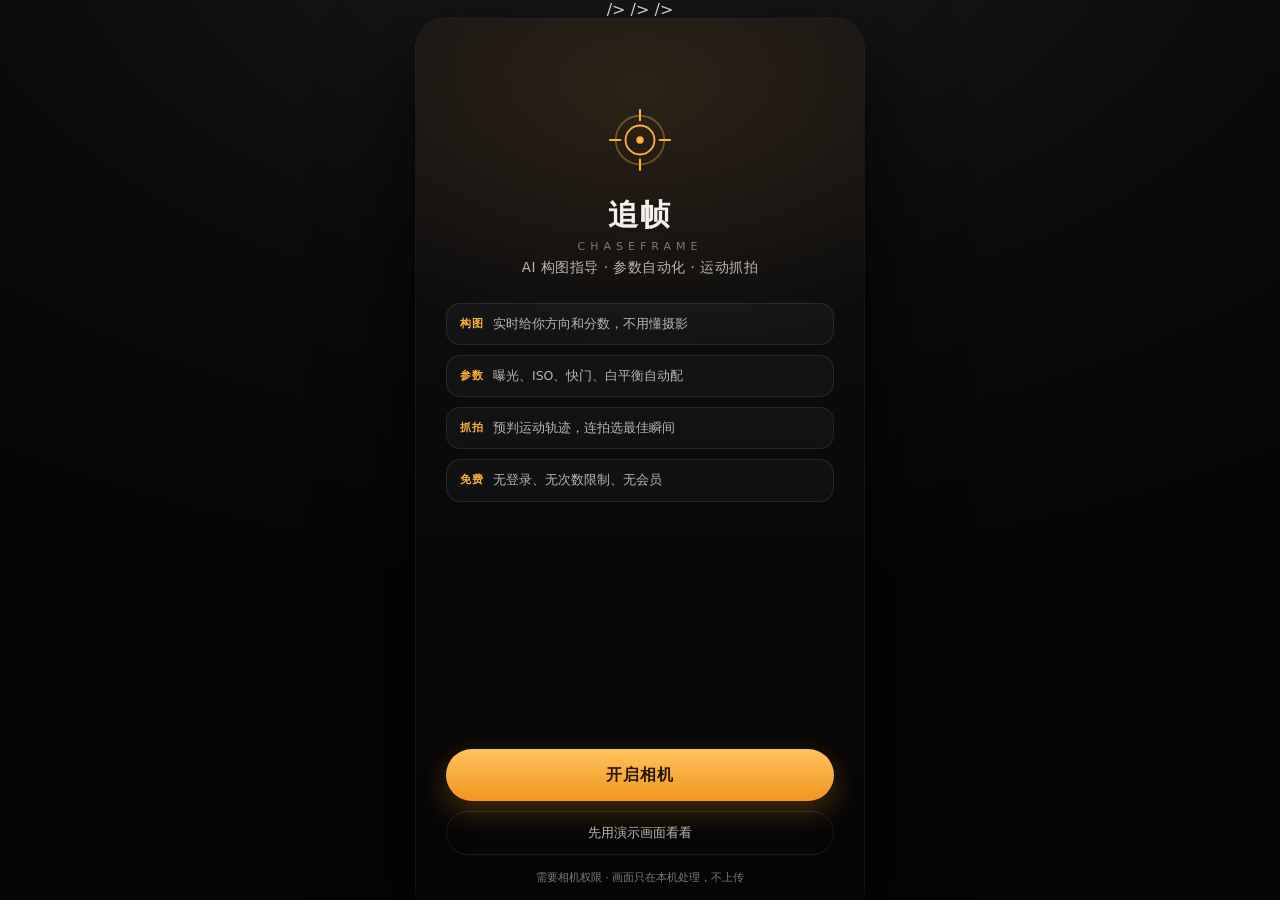
==== index.html @ 5aaab8a9 "追帧 ChaseFrame v1.2.1：AI 构图 + 737 组滤镜 + 15 种构图 + 视频模式" ====
<!DOCTYPE html>
<html lang="zh-CN">
<head>
<meta charset="utf-8" />
<meta name="viewport" content="width=device-width, initial-scale=1, maximum-scale=1, user-scalable=no, viewport-fit=cover" />
<meta name="theme-color" content="#0a0a0c" />
<meta name="app-version" content="1.2.1" /> /> /> />
<meta name="apple-mobile-web-app-capable" content="yes" />
<meta name="apple-mobile-web-app-status-bar-style" content="black-translucent" />
<meta name="mobile-web-app-capable" content="yes" />
<meta name="format-detection" content="telephone=no" />
<link rel="apple-touch-icon" href="./icons/apple-touch-icon.png" />
<meta name="description" content="追帧 ChaseFrame — 免费 AI 构图相机，实时指导构图、自动设置参数、预测运动轨迹抓拍最佳瞬间。" />
<title>追帧 · AI 构图相机</title>
<link rel="manifest" href="./manifest.webmanifest" />
<link rel="stylesheet" href="./css/app.css" />
</head>
<body>

<div id="stage">

  <!-- ============ 启动 / 权限 ============ -->
  <section id="gate" class="gate">
    <div class="gate-mark">
      <svg viewBox="0 0 64 64" aria-hidden="true">
        <circle cx="32" cy="32" r="21" fill="none" stroke="currentColor" stroke-width="1.6" opacity=".35"/>
        <circle cx="32" cy="32" r="12.5" fill="none" stroke="currentColor" stroke-width="1.6"/>
        <path d="M32 6v9M32 49v9M6 32h9M49 32h9" stroke="currentColor" stroke-width="1.8" stroke-linecap="round"/>
        <circle cx="32" cy="32" r="3.2" fill="currentColor"/>
      </svg>
    </div>
    <h1>追帧<span>ChaseFrame</span></h1>
    <p class="gate-sub">AI 构图指导 · 参数自动化 · 运动抓拍</p>

    <div class="gate-points">
      <div><b>构图</b>实时给你方向和分数，不用懂摄影</div>
      <div><b>参数</b>曝光、ISO、快门、白平衡自动配</div>
      <div><b>抓拍</b>预判运动轨迹，连拍选最佳瞬间</div>
      <div><b>免费</b>无登录、无次数限制、无会员</div>
    </div>

    <button id="btnStart" class="btn-primary">开启相机</button>
    <button id="btnDemo" class="btn-ghost">先用演示画面看看</button>
    <p class="gate-fine" id="gateFine">需要相机权限 · 画面只在本机处理，不上传</p>
  </section>

  <!-- ============ 取景器 ============ -->
  <main id="viewfinder" class="viewfinder" hidden>
    <video id="video" playsinline muted autoplay></video>
    <div id="demoCanvasWrap" class="demo-canvas-wrap" hidden><canvas id="demoCanvas"></canvas></div>

    <!-- 构图网格 -->
    <div id="gridLayer" class="grid-layer">
      <div class="g g-thirds"><i></i><i></i><i></i><i></i></div>
      <div class="g g-golden"><i></i><i></i><i></i><i></i></div>
      <div class="g g-center"><i></i><i></i></div>
      <div class="g g-level"><span id="horizonLine"></span></div>
    </div>

    <!-- 分析叠加层 -->
    <canvas id="overlay" class="overlay"></canvas>

    <!-- 取景遮罩（画幅比例） -->
    <div id="cropMask" class="crop-mask"></div>

    <!-- 顶部 HUD -->
    <header class="hud-top">
      <button id="btnClose" class="chip chip-icon" title="返回">
        <svg viewBox="0 0 24 24"><path d="M15 5l-7 7 7 7" fill="none" stroke="currentColor" stroke-width="1.8" stroke-linecap="round" stroke-linejoin="round"/></svg>
      </button>
      <div class="exif-strip" id="exifStrip">
        <span class="exif-item" id="exifIso">ISO —</span>
        <span class="exif-item" id="exifShutter">1/—</span>
        <span class="exif-item" id="exifEv">EV 0.0</span>
        <span class="exif-item" id="exifWb">AWB</span>
        <span class="exif-badge" id="exifMode">自动</span>
      </div>
      <button id="btnMode" class="chip chip-text" title="切换简易/专业">简易</button>
      <button id="btnSettings" class="chip chip-icon" title="设置">
        <svg viewBox="0 0 24 24"><circle cx="12" cy="12" r="3.2" fill="none" stroke="currentColor" stroke-width="1.7"/><path d="M12 3.5v2.2M12 18.3v2.2M3.5 12h2.2M18.3 12h2.2M6 6l1.6 1.6M16.4 16.4L18 18M18 6l-1.6 1.6M7.6 16.4L6 18" stroke="currentColor" stroke-width="1.7" stroke-linecap="round"/></svg>
      </button>
    </header>

    <!-- 右侧工具条 -->
    <div class="rail">
      <button id="btnTorch" class="rail-btn" title="补光">
        <svg viewBox="0 0 24 24"><path d="M9 3h6l-1.2 6.2H16L9.6 21l.9-7.4H6.4L9 3z" fill="none" stroke="currentColor" stroke-width="1.6" stroke-linejoin="round"/></svg>
      </button>
      <button id="btnGrid" class="rail-btn is-on" title="网格">
        <svg viewBox="0 0 24 24"><path d="M9 4v16M15 4v16M4 9h16M4 15h16" fill="none" stroke="currentColor" stroke-width="1.5"/></svg>
      </button>
      <button id="btnRatio" class="rail-btn rail-text" title="画幅">4:3</button>
      <button id="btnFlip" class="rail-btn" title="切换镜头">
        <svg viewBox="0 0 24 24"><path d="M4 9a8 8 0 0113.4-3.4L20 8M20 15A8 8 0 016.6 18.4L4 16" fill="none" stroke="currentColor" stroke-width="1.7" stroke-linecap="round"/><path d="M20 4v4h-4M4 20v-4h4" fill="none" stroke="currentColor" stroke-width="1.7" stroke-linecap="round" stroke-linejoin="round"/></svg>
      </button>
      <button id="btnExposure" class="rail-btn rail-text" title="曝光补偿">+0.0</button>
    </div>

    <!-- 变焦 -->
    <div class="zoom-bar" id="zoomBar">
      <button class="z" data-z="1">1×</button>
      <button class="z" data-z="2">2×</button>
      <button class="z" data-z="3">3×</button>
    </div>

    <div id="bigHint" class="big-hint">
      <span class="bh-arrow" id="bhArrow">↑</span>
      <span class="bh-text" id="bhText">对准想拍的东西</span>
    </div>

    <!-- 底部控制 -->
    <footer class="hud-bottom">
      <div class="score-row">
        <div class="score-ring" id="scoreRing">
          <svg viewBox="0 0 44 44"><circle cx="22" cy="22" r="18.5" class="ring-bg"/><circle cx="22" cy="22" r="18.5" class="ring-fg" id="ringFg"/></svg>
          <span id="scoreNum">--</span>
        </div>
        <div class="score-meta">
          <div class="score-title" id="scoreTitle">等待主体</div>
          <div class="score-detail" id="scoreDetail">把想拍的东西放进画面</div>
        </div>
        <button id="btnAI" class="ai-pill" title="AI 构图（静态图片分析）">
          <svg viewBox="0 0 24 24"><path d="M12 3.5l1.7 4.6 4.6 1.7-4.6 1.7L12 16.1l-1.7-4.6L5.7 9.8l4.6-1.7L12 3.5z" fill="none" stroke="currentColor" stroke-width="1.6" stroke-linejoin="round"/></svg>
          AI 构图
        </button>
      </div>

      <div class="cap-seg" id="capSeg">
        <button data-cap="photo" class="is-active">照片</button>
        <button data-cap="video">视频</button>
      </div>

      <div class="mode-scroll" id="modeScroll">
        <button class="mode is-active" data-mode="smart">智能</button>
        <button class="mode" data-mode="sport">运动</button>
        <button class="mode" data-mode="portrait">人像</button>
        <button class="mode" data-mode="landscape">风景</button>
        <button class="mode" data-mode="night">夜景</button>
        <button class="mode" data-mode="macro">微距</button>
        <button class="mode" data-mode="food">食物</button>
      </div>

      <div class="filter-strip" id="filterStrip"></div>

      <div class="shutter-row">
        <button id="btnGallery" class="thumb" title="相册">
          <img id="thumbImg" alt="" hidden />
          <span id="thumbEmpty">相册</span>
        </button>
        <button id="btnShutter" class="shutter" title="拍摄">
          <span class="shutter-core"></span>
          <svg class="shutter-progress" viewBox="0 0 100 100"><circle cx="50" cy="50" r="46" id="burstRing"/></svg>
        </button>
        <button id="btnFilter" class="thumb thumb-filter" title="风格 / 滤镜 / 构图">
          <span id="filterName">创作</span>
        </button>
      </div>
    </footer>

    <div id="recBadge" class="rec-badge" hidden><i></i><span id="recTime">00:00</span></div>

    <!-- 连拍选优面板 -->
    <div id="burstSheet" class="burst-sheet" hidden>
      <div class="burst-head">
        <b>最佳瞬间</b><span id="burstInfo">已连拍 0 张</span>
        <button id="btnBurstClose" class="mini-btn">收起</button>
      </div>
      <div class="burst-strip" id="burstStrip"></div>
      <div class="burst-actions">
        <button id="btnBurstSave" class="btn-primary sm">保存这张</button>
        <button id="btnBurstAll" class="btn-ghost sm">全部保存</button>
      </div>
    </div>
  </main>


  <!-- ============ 创作面板：风格 / 滤镜 / 构图 ============ -->
  <section id="createSheet" class="sheet create-sheet" hidden>
    <div class="sheet-bar"></div>
    <div class="sheet-head">
      <b>创作</b>
      <span class="sheet-sub" id="createSub">选一个风格，参数和构图一起配好</span>
      <button id="btnCreateClose" class="mini-btn">完成</button>
    </div>
    <div class="tabs" id="createTabs">
      <button class="tab is-active" data-tab="style">风格</button>
      <button class="tab" data-tab="filter">滤镜</button>
      <button class="tab" data-tab="comp">构图</button>
    </div>
    <div class="sheet-body create-body">
      <div class="tab-pane" id="paneStyle">
        <div class="style-grid" id="styleGrid"></div>
      </div>
      <div class="tab-pane" id="paneFilter" hidden>
        <div class="filter-top">
          <input id="filterSearch" class="search" placeholder="搜索：portra / 黑白 / 夜景 / 电影" />
          <span class="fcount" id="filterCount"></span>
        </div>
        <div class="chips" id="filterGroups"></div>
        <div class="filter-grid" id="filterGrid"></div>
        <button id="filterMore" class="more-btn" hidden>加载更多</button>
      </div>
      <div class="tab-pane" id="paneComp" hidden>
        <div class="comp-list" id="compList"></div>
        <p class="fine">选中的构图会画在取景框上；选「智能」则由算法每次自动判断。</p>
      </div>
    </div>
  </section>


  <!-- ============ AI 构图：静态图片分析 ============ -->
  <section id="aiSheet" class="sheet ai-sheet" hidden>
    <div class="sheet-bar"></div>
    <div class="sheet-head">
      <b>AI 构图</b>
      <span class="sheet-sub" id="aiSub">静态图片 · 不追踪、不实时</span>
      <button id="btnAIPick" class="mini-btn">选图</button>
      <button id="btnAIClose" class="mini-btn">关闭</button>
    </div>
    <div class="sheet-body ai-body">
      <div class="ai-state" id="aiState"><i></i><span id="aiStateText">等待分析</span></div>

      <div class="ai-preview">
        <canvas id="aiCanvas"></canvas>
        <div class="ai-tag" id="aiTag">—</div>
      </div>

      <div class="ai-chips" id="aiChips"></div>
      <ul class="ai-issues" id="aiIssues"></ul>

      <div class="ai-dirs" id="aiDirs">
        <button class="dir d-up" data-dir="up"><b>↑</b><span>上移</span></button>
        <button class="dir d-left" data-dir="left"><b>←</b><span>左移</span></button>
        <button class="dir d-right" data-dir="right"><b>→</b><span>右移</span></button>
        <button class="dir d-down" data-dir="down"><b>↓</b><span>下移</span></button>
        <div class="dir-center" id="aiDirCenter">判断中</div>
      </div>
      <p class="ai-move" id="aiMove">—</p>

      <div class="ai-row">
        <span class="ai-label">重新构图</span>
        <div class="seg" id="aiZoomSeg">
          <button data-z="loose" class="is-active">松</button>
          <button data-z="mid">中</button>
          <button data-z="tight">紧</button>
        </div>
        <span class="ai-hint" id="aiAdvice"></span>
      </div>
      <div class="ai-cards" id="aiCards"></div>
    </div>
    <div class="ai-foot">
      <button id="btnAIUse" class="btn-primary sm">按建议出片</button>
      <button id="btnAIRe" class="btn-ghost sm">重新分析</button>
    </div>
    <input type="file" id="aiFile" accept="image/*" hidden />
  </section>

  <!-- ============ 设置抽屉 ============ -->
  <section id="panel" class="sheet" hidden>
    <div class="sheet-bar"></div>
    <div class="sheet-head"><b>拍摄设置</b><button id="btnPanelClose" class="mini-btn">完成</button></div>
    <div class="sheet-body">
      <div class="group">
        <div class="group-title">构图辅助</div>
        <label class="row"><span>构图建议</span><input type="checkbox" id="optGuide" checked /><i class="sw"></i></label>
        <label class="row"><span>网格线</span>
          <select id="optGrid"><option value="thirds">三分法</option><option value="golden">黄金分割</option><option value="center">中心十字</option><option value="none">关闭</option></select>
        </label>
        <label class="row"><span>水平仪</span><input type="checkbox" id="optLevel" checked /><i class="sw"></i></label>
        <label class="row"><span>主体锁定框</span><input type="checkbox" id="optSubject" checked /><i class="sw"></i></label>
        <label class="row"><span>运动轨迹预测</span><input type="checkbox" id="optTrack" checked /><i class="sw"></i></label>
      </div>

      <div class="group">
        <div class="group-title">自动参数</div>
        <label class="row"><span>自动曝光</span><input type="checkbox" id="optAe" checked /><i class="sw"></i></label>
        <label class="row"><span>自动白平衡</span><input type="checkbox" id="optAwb" checked /><i class="sw"></i></label>
        <label class="row"><span>运动优先快门</span><input type="checkbox" id="optFast" checked /><i class="sw"></i></label>
        <label class="row"><span>硬件参数直写</span><input type="checkbox" id="optHw" checked /><i class="sw"></i></label>
        <label class="row"><span>构图到位自动抓拍</span><input type="checkbox" id="optAuto" /><i class="sw"></i></label>
        <div class="row col">
          <span>曝光补偿 <b id="evVal">+0.0</b></span>
          <input type="range" id="optEv" min="-2" max="2" step="0.1" value="0" />
        </div>
      </div>

      <div class="group">
        <div class="group-title">出片</div>
        <label class="row"><span>画幅比例</span>
          <select id="optRatio"><option value="4:3">4:3</option><option value="16:9">16:9</option><option value="1:1">1:1</option><option value="9:16">9:16</option></select>
        </label>
        <label class="row"><span>参数水印</span><input type="checkbox" id="optWatermark" /><i class="sw"></i></label>
        <label class="row"><span>保存后震动反馈</span><input type="checkbox" id="optHaptic" checked /><i class="sw"></i></label>
      </div>

      <div class="group">
        <div class="group-title">设备能力</div>
        <div class="caps" id="capsList">检测中…</div>
        <div class="row"><span>版本</span><b id="verText" style="color:var(--muted);font-weight:500">—</b></div>
      </div>

      <p class="fine">画面全程在本机运算，不上传任何照片。构图与参数建议由本地算法给出，不依赖网络。</p>
    </div>
  </section>

  <!-- ============ 相册 ============ -->
  <section id="gallery" class="gallery" hidden>
    <div class="gallery-head">
      <b>本机相册</b>
      <span id="galleryCount">0 张</span>
      <button id="btnGalleryClose" class="mini-btn">关闭</button>
    </div>
    <div class="gallery-grid" id="galleryGrid"></div>
    <div class="gallery-foot" id="galleryFoot">长按照片可保存到手机相册</div>
  </section>

  <!-- ============ 大图查看 ============ -->
  <section id="viewer" class="viewer" hidden>
    <img id="viewerImg" alt="照片" />
    <video id="viewerVid" playsinline controls hidden></video>
    <div class="viewer-bar">
      <button id="btnViewerClose" class="mini-btn">返回</button>
      <span id="viewerMeta"></span>
      <button id="btnViewerSave" class="mini-btn accent">保存</button>
    </div>
  </section>

  <section id="onboard" class="onboard" hidden>
    <div class="ob-card">
      <div class="ob-step">1</div>
      <h2>对准想拍的东西</h2>
      <p>白圈会套在主体上，方框是它该去的位置。</p>
      <div class="ob-step">2</div>
      <h2>跟着箭头移手机</h2>
      <p>把白圈挪进方框里就行，不用懂构图。</p>
      <div class="ob-step">3</div>
      <h2>变绿就按快门</h2>
      <p>框变绿 = 构图到位，直接拍。</p>
      <button id="btnObOk" class="btn-primary">开始用</button>
      <button id="btnObPro" class="btn-ghost">我是老手，打开专业模式</button>
    </div>
  </section>

  <div id="toast" class="toast"></div>
  <div id="flashFx" class="flash-fx"></div>
</div>

<script type="module" src="./js/app.js"></script>
</body>
</html>
---- css/app.css ----
:root {
  --bg: #08080a;
  --ink: #f3f1ec;
  --ink-2: #b9b6ae;
  --muted: #7c7a75;
  --line: rgba(255, 255, 255, 0.09);
  --panel: rgba(20, 20, 23, 0.9);
  --accent: #ffb03a;
  --accent-soft: rgba(255, 176, 58, 0.16);
  --ok: #58d68d;
  --warn: #ff6b6b;
  --radius: 20px;
  --stage-w: 448px;
  --stage-h: 920px;
}

* { box-sizing: border-box; -webkit-tap-highlight-color: transparent; }
*::-webkit-scrollbar { width: 0; height: 0; }
html { scrollbar-width: none; }

html, body {
  margin: 0; height: 100%;
  background:
    radial-gradient(1200px 700px at 50% -10%, #1b1a1d 0%, #0b0b0d 55%, #050506 100%);
  color: var(--ink);
  font-family: -apple-system, BlinkMacSystemFont, "SF Pro SC", "PingFang SC", "HarmonyOS Sans SC", "Noto Sans SC", "Microsoft YaHei", system-ui, sans-serif;
  overflow: hidden;
  -webkit-font-smoothing: antialiased;
  overscroll-behavior: none;
}

body { display: grid; place-items: center; }

#stage {
  position: relative;
  width: min(100vw, var(--stage-w));
  height: min(100vh, var(--stage-h));
  height: min(100dvh, var(--stage-h));
  overflow: hidden;
  background: #000;
  box-shadow: 0 30px 90px rgba(0, 0, 0, 0.8);
}

@media (min-width: 560px) and (min-height: 700px) {
  #stage { border-radius: 30px; box-shadow: 0 30px 90px rgba(0, 0, 0, 0.8), 0 0 0 1px rgba(255, 255, 255, 0.1); }
}

button { font: inherit; color: inherit; background: none; border: 0; cursor: pointer; }
[hidden] { display: none !important; }

/* ================= 启动页 ================= */
.gate {
  position: absolute; inset: 0; z-index: 30;
  display: flex; flex-direction: column; align-items: center;
  padding: max(48px, env(safe-area-inset-top)) 30px max(32px, env(safe-area-inset-bottom));
  text-align: center;
  overflow-y: auto;
  scrollbar-width: none;
  background:
    radial-gradient(700px 420px at 50% 8%, rgba(255, 176, 58, 0.12), transparent 62%),
    linear-gradient(180deg, #101012 0%, #08080a 60%, #050506 100%);
  animation: fadeIn .5s ease both;
}
.gate-mark { width: 74px; height: 74px; color: var(--accent); margin-top: 4vh; }
.gate-mark svg { width: 100%; height: 100%; }
.gate h1 {
  margin: 18px 0 6px; font-size: 30px; font-weight: 650; letter-spacing: 2px;
}
.gate h1 span {
  display: block; margin-top: 4px; font-size: 11px; letter-spacing: 5px;
  color: var(--muted); font-weight: 400; text-transform: uppercase;
}
.gate-sub { margin: 0 0 26px; color: var(--ink-2); font-size: 13.5px; letter-spacing: .5px; }
.gate-points {
  width: 100%; display: grid; gap: 10px; margin-bottom: auto;
  text-align: left;
}
.gate-points > div {
  position: relative; padding: 11px 14px 11px 46px;
  background: rgba(255, 255, 255, 0.035);
  border: 1px solid var(--line); border-radius: 14px;
  font-size: 12.5px; color: var(--ink-2); line-height: 1.45;
}
.gate-points b {
  position: absolute; left: 13px; top: 50%; transform: translateY(-50%);
  font-size: 11px; font-weight: 600; color: var(--accent); letter-spacing: 1px;
}
.btn-primary {
  width: 100%; height: 52px; border-radius: 26px; margin-top: 16px;
  background: linear-gradient(180deg, #ffc25c, #f0971f);
  color: #241300; font-size: 15.5px; font-weight: 650; letter-spacing: 1px;
  box-shadow: 0 10px 30px rgba(240, 151, 31, 0.28);
  transition: transform .16s ease, box-shadow .16s ease;
}
.btn-primary:active { transform: scale(.975); box-shadow: 0 4px 14px rgba(240, 151, 31, 0.22); }
.btn-primary.sm { width: auto; height: 38px; padding: 0 20px; font-size: 13px; border-radius: 19px; margin: 0; }
.btn-ghost {
  width: 100%; height: 44px; margin-top: 10px; border-radius: 22px;
  border: 1px solid var(--line); color: var(--ink-2); font-size: 13px;
}
.gate-fine { margin: 14px 0 0; font-size: 11px; color: var(--muted); line-height: 1.6; }

/* ================= 取景器 ================= */
.viewfinder {
  position: absolute; inset: 0; overflow: hidden; background: #000;
  animation: fadeIn .35s ease both;
}
#video { position: absolute; inset: 0; width: 100%; height: 100%; object-fit: cover; background: #000; }
#video.mirror { transform: scaleX(-1); }
.demo-canvas-wrap { position: absolute; inset: 0; }
.demo-canvas-wrap canvas { width: 100%; height: 100%; object-fit: cover; display: block; }

.overlay { position: absolute; inset: 0; width: 100%; height: 100%; pointer-events: none; }

/* ---------- 网格 ---------- */
.grid-layer { position: absolute; inset: 0; pointer-events: none; }
.grid-layer .g { position: absolute; inset: 0; opacity: 0; transition: opacity .25s ease; }
.grid-layer .g-thirds i, .grid-layer .g-golden i, .grid-layer .g-center i {
  position: absolute; background: rgba(255, 255, 255, 0.2);
  box-shadow: 0 0 3px rgba(0, 0, 0, 0.5);
}
.g-thirds i:nth-child(1) { left: 33.333%; top: 0; bottom: 0; width: 1px; }
.g-thirds i:nth-child(2) { left: 66.666%; top: 0; bottom: 0; width: 1px; }
.g-thirds i:nth-child(3) { top: 33.333%; left: 0; right: 0; height: 1px; }
.g-thirds i:nth-child(4) { top: 66.666%; left: 0; right: 0; height: 1px; }
.g-golden i:nth-child(1) { left: 38.2%; top: 0; bottom: 0; width: 1px; }
.g-golden i:nth-child(2) { left: 61.8%; top: 0; bottom: 0; width: 1px; }
.g-golden i:nth-child(3) { top: 38.2%; left: 0; right: 0; height: 1px; }
.g-golden i:nth-child(4) { top: 61.8%; left: 0; right: 0; height: 1px; }
.g-center i:nth-child(1) { left: 50%; top: 30%; bottom: 30%; width: 1px; }
.g-center i:nth-child(2) { top: 50%; left: 30%; right: 30%; height: 1px; }

.grid-layer[data-mode="thirds"] .g-thirds { opacity: 1; }
.grid-layer[data-mode="golden"] .g-golden { opacity: 1; }
.grid-layer[data-mode="center"] .g-center { opacity: 1; }

.g-level { opacity: 1 !important; }
#horizonLine {
  position: absolute; left: 0; right: 0; top: 50%; height: 1px;
  background: linear-gradient(90deg, transparent, rgba(88, 214, 141, 0.75), transparent);
  transform-origin: 50% 50%; transition: transform .08s linear; opacity: 0;
}
#horizonLine.show { opacity: 1; }
#horizonLine.warn { background: linear-gradient(90deg, transparent, rgba(255, 107, 107, 0.8), transparent); }

/* ---------- 画幅遮罩 ---------- */
.crop-mask {
  position: absolute; left: 50%; top: 50%; transform: translate(-50%, -50%);
  pointer-events: none; transition: all .22s cubic-bezier(.3, .9, .3, 1);
  box-shadow: 0 0 0 100vmax rgba(0, 0, 0, 0.42);
  border: 1px solid rgba(255, 255, 255, 0.14);
  border-radius: 2px;
}

/* ---------- 顶部 HUD ---------- */
.hud-top {
  position: absolute; top: 0; left: 0; right: 0; z-index: 8;
  display: flex; align-items: center; gap: 8px;
  padding: max(10px, env(safe-area-inset-top)) 12px 10px;
  background: linear-gradient(180deg, rgba(0, 0, 0, 0.55), transparent);
}
.chip {
  height: 30px; min-width: 30px; border-radius: 15px;
  background: rgba(18, 18, 20, 0.55); backdrop-filter: blur(14px);
  border: 1px solid rgba(255, 255, 255, 0.09);
  display: inline-flex; align-items: center; justify-content: center;
  transition: background .2s;
}
.chip:active { background: rgba(255, 255, 255, 0.16); }
.chip-icon { width: 32px; padding: 0; }
.chip-icon svg { width: 19px; height: 19px; }

.exif-strip {
  flex: 1; display: flex; align-items: center; gap: 5px; overflow: hidden;
  height: 30px; padding: 0 10px; border-radius: 15px;
  background: rgba(18, 18, 20, 0.5); backdrop-filter: blur(14px);
  border: 1px solid rgba(255, 255, 255, 0.07);
  font-variant-numeric: tabular-nums; font-size: 10.5px; color: #d9d6cf;
  letter-spacing: .3px; white-space: nowrap;
}
.exif-item { opacity: .9; }
.exif-item + .exif-item::before { content: "·"; margin-right: 5px; opacity: .35; }
.exif-badge {
  margin-left: auto; font-size: 9.5px; padding: 2px 7px; border-radius: 9px;
  background: var(--accent-soft); color: var(--accent); border: 1px solid rgba(255, 176, 58, .25);
}
.exif-badge.hw { background: rgba(88, 214, 141, .13); color: var(--ok); border-color: rgba(88, 214, 141, .28); }

/* ---------- 右侧工具条 ---------- */
.rail {
  position: absolute; right: 10px; top: 88px; z-index: 7;
  display: flex; flex-direction: column; gap: 9px; align-items: center;
}
.rail-btn {
  width: 38px; height: 38px; border-radius: 13px;
  background: rgba(18, 18, 20, 0.52); backdrop-filter: blur(14px);
  border: 1px solid rgba(255, 255, 255, 0.08);
  display: grid; place-items: center; color: #e6e3dc;
  transition: background .2s, color .2s, border-color .2s;
}
.rail-btn svg { width: 19px; height: 19px; }
.rail-btn.rail-text { font-size: 11px; font-weight: 600; letter-spacing: .2px; }
.rail-btn.is-on { background: rgba(255, 176, 58, 0.16); color: var(--accent); border-color: rgba(255, 176, 58, 0.34); }
.rail-btn:disabled { opacity: .35; }

/* ---------- 变焦 ---------- */
.zoom-bar {
  position: absolute; left: 50%; transform: translateX(-50%); bottom: 236px; z-index: 7;
  display: flex; gap: 6px; padding: 4px; border-radius: 16px;
  background: rgba(16, 16, 18, 0.5); backdrop-filter: blur(14px);
  border: 1px solid rgba(255, 255, 255, 0.07);
  transition: opacity .35s ease;
}
.zoom-bar .z {
  width: 38px; height: 26px; border-radius: 12px; font-size: 11px; color: #cfccc5;
  font-variant-numeric: tabular-nums;
}
.zoom-bar .z.is-active { background: rgba(255, 255, 255, 0.92); color: #101012; font-weight: 650; }
.zoom-bar .z:disabled { opacity: .3; }

/* ---------- 底部 ---------- */
.hud-bottom {
  position: absolute; left: 0; right: 0; bottom: 0; z-index: 8;
  padding: 12px 16px calc(14px + env(safe-area-inset-bottom));
  background: linear-gradient(0deg, rgba(0, 0, 0, 0.82) 12%, rgba(0, 0, 0, 0.36) 62%, transparent);
}
.score-row { display: flex; align-items: center; gap: 10px; margin-bottom: 10px; }
.score-ring { position: relative; width: 40px; height: 40px; flex: none; }
.score-ring svg { width: 100%; height: 100%; transform: rotate(-90deg); }
.ring-bg { fill: none; stroke: rgba(255, 255, 255, 0.12); stroke-width: 3; }
.ring-fg {
  fill: none; stroke: var(--accent); stroke-width: 3; stroke-linecap: round;
  stroke-dasharray: 116; stroke-dashoffset: 116;
  transition: stroke-dashoffset .35s ease, stroke .3s ease;
}
.score-ring span {
  position: absolute; inset: 0; display: grid; place-items: center;
  font-size: 12px; font-weight: 650; font-variant-numeric: tabular-nums;
}
.score-meta { flex: 1; min-width: 0; }
.score-title { font-size: 12.5px; font-weight: 600; letter-spacing: .3px; }
.score-detail {
  font-size: 11px; color: var(--muted); margin-top: 2px;
  white-space: nowrap; overflow: hidden; text-overflow: ellipsis;
  transition: color .2s;
}
.score-detail.good { color: var(--ok); }
.score-detail.bad { color: #ff8a8a; }
.auto-toggle {
  flex: none; height: 28px; padding: 0 11px; border-radius: 14px;
  border: 1px solid rgba(255, 255, 255, 0.12);
  font-size: 10.5px; color: var(--muted);
  display: inline-flex; align-items: center; gap: 5px;
}
.auto-toggle .auto-dot { width: 6px; height: 6px; border-radius: 50%; background: currentColor; }
.auto-toggle.is-on { color: var(--accent); border-color: rgba(255, 176, 58, .4); background: var(--accent-soft); }

.mode-scroll {
  display: flex; gap: 4px; overflow-x: auto; padding-bottom: 8px;
  scrollbar-width: none; -ms-overflow-style: none;
}
.mode-scroll::-webkit-scrollbar { display: none; }
.mode {
  flex: none; height: 28px; padding: 0 13px; border-radius: 14px;
  font-size: 11.5px; color: #9c9a94; letter-spacing: .6px;
  border: 1px solid transparent; transition: all .2s;
}
.mode.is-active { color: #12100c; background: #f2eee6; font-weight: 650; }
.mode:active { transform: scale(.96); }

.shutter-row { display: flex; align-items: center; justify-content: space-between; padding: 2px 4px 0; }
.thumb {
  width: 50px; height: 50px; border-radius: 15px;
  border: 1px solid rgba(255, 255, 255, 0.16);
  background: rgba(255, 255, 255, 0.06);
  display: grid; place-items: center; overflow: hidden;
  font-size: 10px; color: var(--muted); letter-spacing: .3px;
}
.thumb img { width: 100%; height: 100%; object-fit: cover; }
.thumb-filter { font-size: 10.5px; color: #d9d6cf; }
.thumb-filter span { padding: 0 4px; text-align: center; line-height: 1.2; }

.shutter {
  position: relative; width: 68px; height: 68px; border-radius: 50%;
  display: grid; place-items: center;
}
.shutter-core {
  width: 58px; height: 58px; border-radius: 50%;
  background: #f7f4ee; border: 3px solid rgba(0, 0, 0, 0.18);
  box-shadow: 0 0 0 2px rgba(255, 255, 255, 0.9), 0 6px 18px rgba(0, 0, 0, 0.45);
  transition: transform .1s ease, background .15s ease;
}
.shutter:active .shutter-core { transform: scale(.92); background: #ded9cf; }
.shutter.armed .shutter-core { box-shadow: 0 0 0 2px var(--ok), 0 0 22px rgba(88, 214, 141, .6); }
.shutter-progress {
  position: absolute; inset: -6px; width: calc(100% + 12px); height: calc(100% + 12px);
  transform: rotate(-90deg); opacity: 0; transition: opacity .2s;
}
.shutter.bursting .shutter-progress { opacity: 1; }
.shutter-progress circle {
  fill: none; stroke: var(--accent); stroke-width: 3; stroke-linecap: round;
  stroke-dasharray: 289; stroke-dashoffset: 289;
}

/* ---------- 连拍选优 ---------- */
.burst-sheet {
  position: absolute; left: 0; right: 0; bottom: 0; z-index: 12;
  padding: 12px 14px calc(16px + env(safe-area-inset-bottom));
  background: rgba(12, 12, 14, 0.94); backdrop-filter: blur(22px);
  border-top: 1px solid rgba(255, 255, 255, 0.1);
  border-radius: 22px 22px 0 0;
  animation: slideUp .28s cubic-bezier(.2, .9, .3, 1) both;
}
.burst-head { display: flex; align-items: center; gap: 8px; margin-bottom: 10px; font-size: 13px; }
.burst-head span { font-size: 10.5px; color: var(--muted); margin-right: auto; }
.mini-btn {
  height: 26px; padding: 0 12px; border-radius: 13px; font-size: 11px;
  border: 1px solid rgba(255, 255, 255, 0.14); color: var(--ink-2);
}
.mini-btn.accent { color: var(--accent); border-color: rgba(255, 176, 58, .4); background: var(--accent-soft); }
.burst-strip { display: flex; gap: 7px; overflow-x: auto; padding-bottom: 10px; scrollbar-width: none; }
.burst-strip::-webkit-scrollbar { display: none; }
.burst-item {
  position: relative; flex: none; width: 64px; height: 84px; border-radius: 10px;
  overflow: hidden; border: 1px solid rgba(255, 255, 255, 0.14); background: #111;
}
.burst-item img { width: 100%; height: 100%; object-fit: cover; }
.burst-item.is-best { border-color: var(--accent); box-shadow: 0 0 0 1px var(--accent); }
.burst-item .bq {
  position: absolute; left: 4px; bottom: 4px; font-size: 9px; padding: 1px 4px;
  border-radius: 5px; background: rgba(0, 0, 0, 0.65); font-variant-numeric: tabular-nums;
}
.burst-item .bbest {
  position: absolute; right: 4px; top: 4px; font-size: 8px; padding: 1px 4px;
  border-radius: 4px; background: var(--accent); color: #241300; font-weight: 700;
}
.burst-actions { display: flex; gap: 8px; justify-content: flex-end; }

/* ---------- 设置抽屉 ---------- */
.sheet {
  position: absolute; left: 0; right: 0; bottom: 0; z-index: 20;
  max-height: 84%; display: flex; flex-direction: column;
  background: rgba(16, 16, 18, 0.97); backdrop-filter: blur(26px);
  border-top: 1px solid rgba(255, 255, 255, 0.1);
  border-radius: 24px 24px 0 0;
  animation: slideUp .3s cubic-bezier(.2, .9, .3, 1) both;
}
.sheet-bar { width: 36px; height: 4px; border-radius: 2px; background: rgba(255, 255, 255, 0.18); margin: 8px auto 0; }
.sheet-head {
  display: flex; align-items: center; justify-content: space-between;
  padding: 10px 18px 8px; font-size: 14px;
}
.sheet-body { overflow-y: auto; padding: 0 14px calc(22px + env(safe-area-inset-bottom)); }
.group { margin-bottom: 14px; background: rgba(255, 255, 255, 0.03); border: 1px solid var(--line); border-radius: 16px; overflow: hidden; }
.group-title {
  padding: 10px 14px 6px; font-size: 10px; color: var(--muted);
  letter-spacing: 1.4px; text-transform: uppercase;
}
.row {
  display: flex; align-items: center; justify-content: space-between; gap: 12px;
  padding: 11px 14px; font-size: 12.5px; border-top: 1px solid rgba(255, 255, 255, 0.05);
  color: #e4e1da;
}
.group-title + .row { border-top: 0; }
.row.col { flex-direction: column; align-items: stretch; gap: 8px; }
.row.col span { display: flex; justify-content: space-between; }
.row.col b { color: var(--accent); font-variant-numeric: tabular-nums; font-weight: 600; }
.row select {
  background: rgba(255, 255, 255, 0.07); color: #e4e1da; border: 1px solid transparent;
  border-radius: 9px; padding: 5px 8px; font-size: 11.5px; outline: none;
}
input[type="range"] {
  -webkit-appearance: none; appearance: none; width: 100%; height: 3px; border-radius: 2px;
  background: rgba(255, 255, 255, 0.16); outline: none;
}
input[type="range"]::-webkit-slider-thumb {
  -webkit-appearance: none; width: 18px; height: 18px; border-radius: 50%;
  background: #f2eee6; box-shadow: 0 2px 8px rgba(0, 0, 0, .5); cursor: pointer;
}
.row input[type="checkbox"] { display: none; }
.sw {
  position: relative; width: 38px; height: 22px; border-radius: 11px; flex: none;
  background: rgba(255, 255, 255, 0.14); transition: background .2s;
}
.sw::after {
  content: ""; position: absolute; left: 2px; top: 2px; width: 18px; height: 18px;
  border-radius: 50%; background: #efece5; transition: transform .22s cubic-bezier(.2,.9,.3,1);
}
input[type="checkbox"]:checked + .sw { background: var(--accent); }
input[type="checkbox"]:checked + .sw::after { transform: translateX(16px); }
.caps { padding: 4px 14px 12px; display: flex; flex-wrap: wrap; gap: 5px; }
.caps span {
  font-size: 9.5px; padding: 3px 7px; border-radius: 7px;
  background: rgba(255, 255, 255, 0.06); color: var(--ink-2);
}
.caps span.on { background: rgba(88, 214, 141, .14); color: var(--ok); }
.caps span.off { opacity: .45; }
.fine { font-size: 10.5px; color: var(--muted); line-height: 1.7; padding: 0 6px; }

/* ---------- 相册 ---------- */
.gallery {
  position: absolute; inset: 0; z-index: 24; background: #08080a;
  display: flex; flex-direction: column;
  animation: fadeIn .22s ease both;
}
.gallery-head {
  display: flex; align-items: center; gap: 10px;
  padding: max(14px, env(safe-area-inset-top)) 16px 12px; font-size: 14px;
}
.gallery-head span { font-size: 10.5px; color: var(--muted); margin-right: auto; }
.gallery-grid {
  flex: 1; overflow-y: auto; padding: 0 12px 20px;
  display: grid; grid-template-columns: repeat(3, 1fr); gap: 5px; align-content: start;
}
.gallery-grid .cell { position: relative; aspect-ratio: 3/4; border-radius: 8px; overflow: hidden; background: #131315; }
.gallery-grid .cell img { width: 100%; height: 100%; object-fit: cover; }
.gallery-grid .cell .tag {
  position: absolute; left: 4px; bottom: 4px; font-size: 8.5px; padding: 1px 4px;
  border-radius: 4px; background: rgba(0, 0, 0, .62); font-variant-numeric: tabular-nums;
}
.gallery-empty { grid-column: 1/-1; text-align: center; color: var(--muted); font-size: 12px; padding: 60px 0; }
.gallery-foot { padding: 10px 16px calc(14px + env(safe-area-inset-bottom)); font-size: 10px; color: var(--muted); text-align: center; }

/* ---------- 大图 ---------- */
.viewer { position: absolute; inset: 0; z-index: 26; background: #000; display: flex; flex-direction: column; }
.viewer img { flex: 1; min-height: 0; width: 100%; object-fit: contain; }
.viewer-bar {
  position: absolute; left: 0; right: 0; bottom: 0;
  display: flex; align-items: center; gap: 10px;
  padding: 12px 16px calc(16px + env(safe-area-inset-bottom));
  background: linear-gradient(0deg, rgba(0, 0, 0, .8), transparent);
  font-size: 10.5px; color: var(--ink-2);
}
.viewer-bar span { flex: 1; }

/* ---------- 通用动效 ---------- */
.toast {
  position: absolute; left: 50%; top: 54px; transform: translate(-50%, -10px);
  z-index: 40; padding: 9px 18px; border-radius: 18px;
  background: rgba(24, 24, 27, 0.95); border: 1px solid rgba(255, 255, 255, 0.1);
  font-size: 12px; color: #f2efe8; opacity: 0; pointer-events: none;
  transition: opacity .22s, transform .22s; max-width: 80%; text-align: center;
}
.toast.show { opacity: 1; transform: translate(-50%, 0); }

.flash-fx { position: absolute; inset: 0; z-index: 15; background: #fff; opacity: 0; pointer-events: none; }
.flash-fx.fire { animation: flash .32s ease-out; }

@keyframes flash { 0% { opacity: .82; } 100% { opacity: 0; } }
@keyframes pulse { 0%, 100% { opacity: .35; transform: scale(.8); } 50% { opacity: 1; transform: scale(1.15); } }
@keyframes slideUp { from { transform: translateY(24px); opacity: 0; } to { transform: none; opacity: 1; } }
@keyframes fadeIn { from { opacity: 0; } to { opacity: 1; } }

@media (max-height: 700px) {
  .zoom-bar { bottom: 222px; }
  .shutter { width: 62px; height: 62px; }
  .shutter-core { width: 52px; height: 52px; }
}

@media (prefers-reduced-motion: reduce) {
  * { animation-duration: .01ms !important; transition-duration: .01ms !important; }
}

/* ================= 创作面板：风格 / 滤镜 / 构图 ================= */
.create-sheet { max-height: 88%; }
.sheet-sub {
  flex: 1; margin-left: 10px; font-size: 10.5px; color: var(--muted);
  white-space: nowrap; overflow: hidden; text-overflow: ellipsis;
}
.tabs {
  display: flex; gap: 4px; margin: 2px 16px 8px; padding: 3px;
  background: rgba(255, 255, 255, 0.06); border-radius: 12px;
}
.tab {
  flex: 1; height: 30px; border-radius: 9px; font-size: 12px;
  color: var(--muted); transition: all .2s;
}
.tab.is-active { background: rgba(255, 255, 255, 0.92); color: #12100c; font-weight: 650; }
.create-body { padding-top: 2px; }

/* 风格卡 */
.style-grid { display: grid; grid-template-columns: 1fr 1fr; gap: 8px; }
.style-card {
  position: relative; overflow: hidden; border-radius: 14px;
  border: 1px solid var(--line); background: rgba(255, 255, 255, 0.04);
  text-align: left; padding: 0;
}
.style-card .sw { width: 100%; height: 62px; position: relative; overflow: hidden; background: #16161a; }
.style-card .sw img { width: 100%; height: 100%; object-fit: cover; display: block; }
.style-card .sw i {
  position: absolute; inset: 0; pointer-events: none;
}
.style-card .meta { padding: 7px 9px 8px; }
.style-card .nm { font-size: 12px; font-weight: 600; color: #f1eee7; }
.style-card .tp {
  font-size: 9.5px; color: var(--muted); margin-top: 2px; line-height: 1.3;
  overflow: hidden; text-overflow: ellipsis; white-space: nowrap;
}
.style-card.is-active { border-color: rgba(255, 176, 58, .75); box-shadow: 0 0 0 1px rgba(255, 176, 58, .5); }
.style-card.is-active .nm { color: var(--accent); }

/* 滤镜分组 chips */
.chips { display: flex; gap: 6px; overflow-x: auto; padding: 0 2px 10px; scrollbar-width: none; }
.chips::-webkit-scrollbar { display: none; }
.chip-btn {
  flex: none; height: 26px; padding: 0 12px; border-radius: 13px; font-size: 11px;
  border: 1px solid rgba(255, 255, 255, 0.12); color: var(--ink-2);
}
.chip-btn.is-active { background: rgba(255, 176, 58, .16); color: var(--accent); border-color: rgba(255, 176, 58, .4); }

/* 滤镜网格 */
.filter-grid { display: grid; grid-template-columns: repeat(3, 1fr); gap: 7px; }
.filter-item { position: relative; border-radius: 10px; overflow: hidden; background: #131316; text-align: left; padding: 0; border: 1px solid transparent; }
.filter-item img { width: 100%; aspect-ratio: 3/4; object-fit: cover; display: block; }
.filter-item i { position: absolute; inset: 0 0 18px 0; pointer-events: none; }
.filter-item span {
  display: block; padding: 4px 6px 5px; font-size: 9.5px; color: #ddd9d1;
  background: rgba(0, 0, 0, .55); white-space: nowrap; overflow: hidden; text-overflow: ellipsis;
}
.filter-item.is-active { border-color: var(--accent); }
.filter-item.is-active span { color: var(--accent); font-weight: 600; }

/* 构图列表 */
.comp-list { display: flex; flex-direction: column; gap: 6px; }
.comp-item {
  display: flex; align-items: center; gap: 10px; padding: 8px 10px;
  border-radius: 12px; border: 1px solid var(--line); background: rgba(255, 255, 255, 0.03);
  text-align: left;
}
.comp-item svg { width: 42px; height: 42px; flex: none; border-radius: 8px; background: rgba(0, 0, 0, .35); }
.comp-item .ci { flex: 1; min-width: 0; }
.comp-item .cn { font-size: 12.5px; font-weight: 600; color: #efEBE3; }
.comp-item .cd { font-size: 10px; color: var(--muted); margin-top: 2px; line-height: 1.35; }
.comp-item.is-active { border-color: rgba(255, 176, 58, .6); background: rgba(255, 176, 58, .1); }
.comp-item.is-active .cn { color: var(--accent); }

/* 滤镜搜索与分页 */
.filter-top { display: flex; align-items: center; gap: 8px; padding: 2px 2px 8px; }
.search {
  flex: 1; height: 30px; border-radius: 10px; padding: 0 11px;
  background: rgba(255, 255, 255, 0.07); border: 1px solid rgba(255, 255, 255, 0.08);
  color: #eeeae2; font-size: 11.5px; outline: none;
}
.search::placeholder { color: #6f6d68; }
.fcount { font-size: 9.5px; color: var(--muted); white-space: nowrap; font-variant-numeric: tabular-nums; }
.more-btn {
  width: 100%; height: 34px; margin-top: 9px; border-radius: 11px;
  border: 1px solid var(--line); color: var(--ink-2); font-size: 11.5px;
}
.filter-item .fav {
  position: absolute; right: 3px; top: 2px; padding: 2px 4px;
  font-size: 11px; color: rgba(255, 255, 255, 0.55); line-height: 1;
  text-shadow: 0 1px 3px rgba(0, 0, 0, .8);
}
.filter-item .fav.on { color: var(--accent); }

/* ================= AI 构图 ================= */
.ai-sheet { max-height: 92%; }
.ai-body { padding-top: 4px; }
.ai-preview {
  position: relative; border-radius: 14px; overflow: hidden; background: #000;
  aspect-ratio: 3 / 4; max-height: 38vh;
}
.ai-preview canvas { width: 100%; height: 100%; object-fit: contain; display: block; }
.ai-tag {
  position: absolute; left: 8px; top: 8px; padding: 3px 8px; border-radius: 8px;
  font-size: 10px; background: rgba(0, 0, 0, .6); color: #f0ece4;
  border: 1px solid rgba(255, 255, 255, .12);
}
.ai-row { display: flex; align-items: center; gap: 8px; margin: 10px 0 8px; }
.ai-label { font-size: 10.5px; color: var(--muted); }
.seg { display: flex; gap: 3px; padding: 3px; border-radius: 10px; background: rgba(255, 255, 255, .07); }
.seg button { height: 24px; padding: 0 12px; border-radius: 7px; font-size: 11px; color: var(--muted); }
.seg button.is-active { background: rgba(255, 255, 255, .92); color: #12100c; font-weight: 650; }
.ai-hint { flex: 1; font-size: 10px; color: var(--muted); text-align: right; overflow: hidden; text-overflow: ellipsis; white-space: nowrap; }
.ai-cards { display: flex; gap: 8px; overflow-x: auto; padding-bottom: 8px; scrollbar-width: none; }
.ai-cards::-webkit-scrollbar { display: none; }
.ai-card {
  flex: none; width: 104px; border-radius: 12px; overflow: hidden;
  border: 1px solid var(--line); background: rgba(255, 255, 255, .04); padding: 0; text-align: left;
}
.ai-card img { width: 100%; aspect-ratio: 3/4; object-fit: cover; display: block; }
.ai-card .am { padding: 5px 7px 6px; }
.ai-card .an { font-size: 11px; color: #eee9e1; font-weight: 600; }
.ai-card .as { font-size: 9.5px; color: var(--muted); margin-top: 1px; }
.ai-card.is-active { border-color: var(--accent); box-shadow: 0 0 0 1px rgba(255, 176, 58, .45); }
.ai-card.is-active .an { color: var(--accent); }
.ai-foot {
  display: flex; gap: 8px; padding: 8px 16px calc(14px + env(safe-area-inset-bottom));
  border-top: 1px solid rgba(255, 255, 255, .07);
}
.ai-foot .btn-primary { flex: 2; height: 42px; }
.ai-foot .btn-ghost { flex: 1; height: 42px; border-radius: 21px; }


/* ================= iOS / 鸿蒙 专项微调 ================= */
@supports (-webkit-touch-callout: none) {
  /* iOS：禁掉长按弹出菜单与文字选择，避免误触 */
  html, body { -webkit-touch-callout: none; -webkit-user-select: none; user-select: none; }
  input, textarea { -webkit-user-select: text; user-select: text; }
  /* iOS 输入框 <16px 会自动放大页面 */
  .search { font-size: 16px; }
  /* iOS 上没有 backdrop-filter 前缀会整条失效 */
  .chip, .exif-strip, .rail-btn, .zoom-bar, .hint-bar, .sheet, .burst-sheet, .toast {
    -webkit-backdrop-filter: blur(16px);
  }
  /* iOS 安全区更宽，底部按钮抬一点 */
  .hud-bottom { padding-bottom: calc(18px + env(safe-area-inset-bottom)); }
}

/* 鸿蒙浏览器对 100dvh 支持不稳，回退到 100% */
@supports not (height: 100dvh) {
  #stage { height: min(100%, var(--stage-h)); }
}

/* 照片 / 视频 */
.cap-seg {
  display: inline-flex; gap: 2px; padding: 2px; margin: 0 0 8px;
  border-radius: 10px; background: rgba(255, 255, 255, .08);
}
.cap-seg button { height: 22px; padding: 0 12px; border-radius: 8px; font-size: 10.5px; color: var(--muted); }
.cap-seg button.is-active { background: rgba(255, 255, 255, .92); color: #12100c; font-weight: 650; }
.rec-badge {
  position: absolute; left: 50%; transform: translateX(-50%); top: 52px; z-index: 9;
  display: flex; align-items: center; gap: 6px; padding: 5px 11px; border-radius: 12px;
  background: rgba(20, 8, 8, .72); border: 1px solid rgba(255, 90, 90, .45);
  font-size: 11px; color: #ffd9d9; font-variant-numeric: tabular-nums;
}
.rec-badge i { width: 7px; height: 7px; border-radius: 50%; background: #ff5252; animation: pulse 1.1s infinite; }
.shutter.recording .shutter-core { background: #ff5252; box-shadow: 0 0 0 2px rgba(255, 82, 82, .9), 0 0 24px rgba(255, 82, 82, .55); }
.shutter.recording { border-radius: 50%; }
.viewer video { flex: 1; min-height: 0; width: 100%; object-fit: contain; background: #000; }
.gallery-grid .cell .vbadge {
  position: absolute; left: 4px; top: 4px; font-size: 8.5px; padding: 1px 4px;
  border-radius: 4px; background: rgba(0, 0, 0, .65); color: #fff;
}

/* AI 构图独立按钮 */
.ai-fab {
  position: absolute; left: 16px; bottom: 196px; z-index: 8;
  display: flex; align-items: center; gap: 6px;
  height: 36px; padding: 0 13px 0 10px; border-radius: 18px;
  background: rgba(20, 16, 8, .78); backdrop-filter: blur(14px);
  border: 1px solid rgba(255, 176, 58, .55);
  color: var(--accent); font-size: 11.5px; font-weight: 600; letter-spacing: .3px;
  box-shadow: 0 6px 18px rgba(0, 0, 0, .45);
}
.ai-fab svg { width: 17px; height: 17px; }
.ai-fab:active { transform: scale(.97); }

/* AI 构图里的移动指引 */
.ai-guide {
  display: flex; align-items: center; gap: 9px;
  padding: 9px 10px; margin: 2px 0 8px; border-radius: 13px;
  background: rgba(255, 176, 58, .1); border: 1px solid rgba(255, 176, 58, .34);
}
.ai-guide-arrow {
  width: 34px; height: 34px; flex: none; border-radius: 50%;
  display: grid; place-items: center; font-size: 18px; font-weight: 700;
  color: #241300; background: var(--accent);
}
.ai-guide-text { flex: 1; min-width: 0; }
.ai-guide-text b { display: block; font-size: 12.5px; color: #ffe0b0; }
.ai-guide-text span { display: block; font-size: 9.5px; color: #b9a888; margin-top: 2px; }

/* ===== AI 构图（静态图片）===== */
.ai-state {
  display: flex; align-items: center; gap: 7px; margin: 0 0 8px;
  font-size: 10.5px; color: var(--muted);
}
.ai-state i { width: 7px; height: 7px; border-radius: 50%; background: #6b6b72; }
.ai-state.busy i { background: var(--accent); animation: pulse 1s infinite; }
.ai-state.done i { background: var(--ok); }
.ai-state.done { color: var(--ok); }

.ai-chips { display: flex; flex-wrap: wrap; gap: 5px; margin: 8px 0 6px; }
.ai-chips span {
  font-size: 10px; padding: 4px 8px; border-radius: 8px;
  background: rgba(255, 255, 255, .06); border: 1px solid var(--line); color: #ddd9d1;
}
.ai-chips span.warn { background: rgba(255, 138, 92, .14); border-color: rgba(255, 138, 92, .3); color: #ffb59a; }

.ai-issues { list-style: none; margin: 0 0 10px; padding: 0; display: grid; gap: 4px; }
.ai-issues li {
  position: relative; padding-left: 13px; font-size: 10.5px; color: #cfcbc3; line-height: 1.5;
}
.ai-issues li::before {
  content: ""; position: absolute; left: 2px; top: 6px; width: 4px; height: 4px;
  border-radius: 50%; background: var(--accent);
}
.ai-issues li.good::before { background: var(--ok); }

.ai-dirs {
  display: grid; grid-template-columns: 1fr 1fr 1fr; grid-template-rows: 34px 34px 34px;
  gap: 5px; margin: 4px 0 6px;
}
.dir {
  display: flex; flex-direction: column; align-items: center; justify-content: center;
  border-radius: 10px; border: 1px solid rgba(255, 255, 255, .1);
  background: rgba(255, 255, 255, .04); color: #8d8b85; line-height: 1;
}
.dir b { font-size: 15px; font-weight: 700; }
.dir span { font-size: 8.5px; margin-top: 2px; }
.dir.on { background: var(--accent); border-color: var(--accent); color: #241300; box-shadow: 0 0 14px rgba(255, 176, 58, .45); }
.d-up { grid-column: 2; grid-row: 1; }
.d-left { grid-column: 1; grid-row: 2; }
.d-right { grid-column: 3; grid-row: 2; }
.d-down { grid-column: 2; grid-row: 3; }
.dir-center {
  grid-column: 2; grid-row: 2; display: grid; place-items: center;
  font-size: 10px; color: var(--muted); border-radius: 10px;
  background: rgba(0, 0, 0, .25); border: 1px dashed rgba(255, 255, 255, .08);
}
.ai-move {
  margin: 0 0 10px; font-size: 11.5px; line-height: 1.55; color: #f0e7d6;
}
.ai-move b { color: var(--accent); }

/* AI 构图片状按钮（评分行内） */
.ai-pill {
  flex: none; height: 26px; padding: 0 10px 0 7px; border-radius: 13px;
  display: inline-flex; align-items: center; gap: 5px;
  font-size: 10.5px; font-weight: 600; color: var(--accent);
  background: rgba(255, 176, 58, .14); border: 1px solid rgba(255, 176, 58, .42);
}
.ai-pill svg { width: 13px; height: 13px; }
.ai-pill:active { transform: scale(.97); }

/* ================= 简易模式 ================= */
.chip-text { padding: 0 10px; font-size: 10.5px; }

.big-hint {
  position: absolute; left: 50%; transform: translateX(-50%);
  bottom: 236px; z-index: 8;
  display: flex; align-items: center; gap: 8px;
  padding: 9px 16px; border-radius: 24px;
  background: rgba(14, 14, 16, .74); backdrop-filter: blur(16px);
  border: 1px solid rgba(255, 255, 255, .1);
  color: #f6f2ea; font-size: 15px; font-weight: 600; letter-spacing: .3px;
  white-space: nowrap; transition: background .2s, border-color .2s, color .2s;
}
.big-hint .bh-arrow { font-size: 17px; font-weight: 700; color: var(--accent); }
.big-hint.good { background: rgba(10, 32, 18, .82); border-color: rgba(88, 214, 141, .45); color: #d8ffe6; }
.big-hint.good .bh-arrow { color: var(--ok); }
.big-hint .bh-text { font-size: 15px; }

/* 滤镜条 */
.filter-strip {
  display: flex; gap: 7px; overflow-x: auto; padding: 2px 2px 9px;
  scrollbar-width: none;
}
.filter-strip::-webkit-scrollbar { display: none; }
.fs-item {
  flex: none; width: 52px; text-align: center; padding: 0; position: relative;
}
.fs-item img {
  width: 46px; height: 46px; border-radius: 12px; object-fit: cover; display: block;
  margin: 0 auto; border: 2px solid transparent; background: #16161a;
}
.fs-item i {
  position: absolute; left: 3px; top: 0; width: 46px; height: 46px;
  border-radius: 12px; pointer-events: none;
}
.fs-item span {
  display: block; margin-top: 3px; font-size: 8.5px; color: #8f8d87;
  white-space: nowrap; overflow: hidden; text-overflow: ellipsis;
}
.fs-item.is-active img { border-color: var(--accent); }
.fs-item.is-active span { color: var(--accent); }

/* 简易模式：隐藏复杂控件，但保留场景 tab */
.viewfinder.simple .grid-layer .g-thirds,
.viewfinder.simple .grid-layer .g-golden,
.viewfinder.simple .grid-layer .g-center { display: none; }
.viewfinder.simple .exif-item { display: none; }
.viewfinder.simple .mode-scroll .mode:nth-child(n+6) { display: none; }
.viewfinder.simple .exif-strip { background: transparent; border-color: transparent; padding: 0; }
.viewfinder.simple .exif-badge { margin-left: 0; }
.viewfinder.simple .mode-scroll { justify-content: center; }
.viewfinder.simple .cap-seg,
.viewfinder.simple .zoom-bar,
.viewfinder.simple .rail,
.viewfinder.simple .score-meta { display: none; }
.viewfinder.simple .score-row { margin-bottom: 6px; }
.viewfinder.simple .big-hint { bottom: 236px; }

/* 首次引导 */
.onboard {
  position: absolute; inset: 0; z-index: 45; display: grid; place-items: center;
  padding: 24px; background: rgba(6, 6, 8, .92); backdrop-filter: blur(6px);
}
.ob-card {
  width: 100%; max-width: 360px; text-align: left;
  background: #101013; border: 1px solid var(--line); border-radius: 20px;
  padding: 20px 20px 16px;
}
.ob-step {
  width: 22px; height: 22px; border-radius: 50%; margin: 10px 0 6px;
  display: grid; place-items: center; font-size: 11px; font-weight: 700;
  color: #241300; background: var(--accent);
}
.ob-card h2 { margin: 0; font-size: 15px; color: #f3efe7; }
.ob-card p { margin: 4px 0 0; font-size: 11.5px; color: var(--muted); line-height: 1.6; }
.ob-card .btn-primary { margin-top: 16px; }
.ob-card .btn-ghost { margin-top: 8px; font-size: 11.5px; }
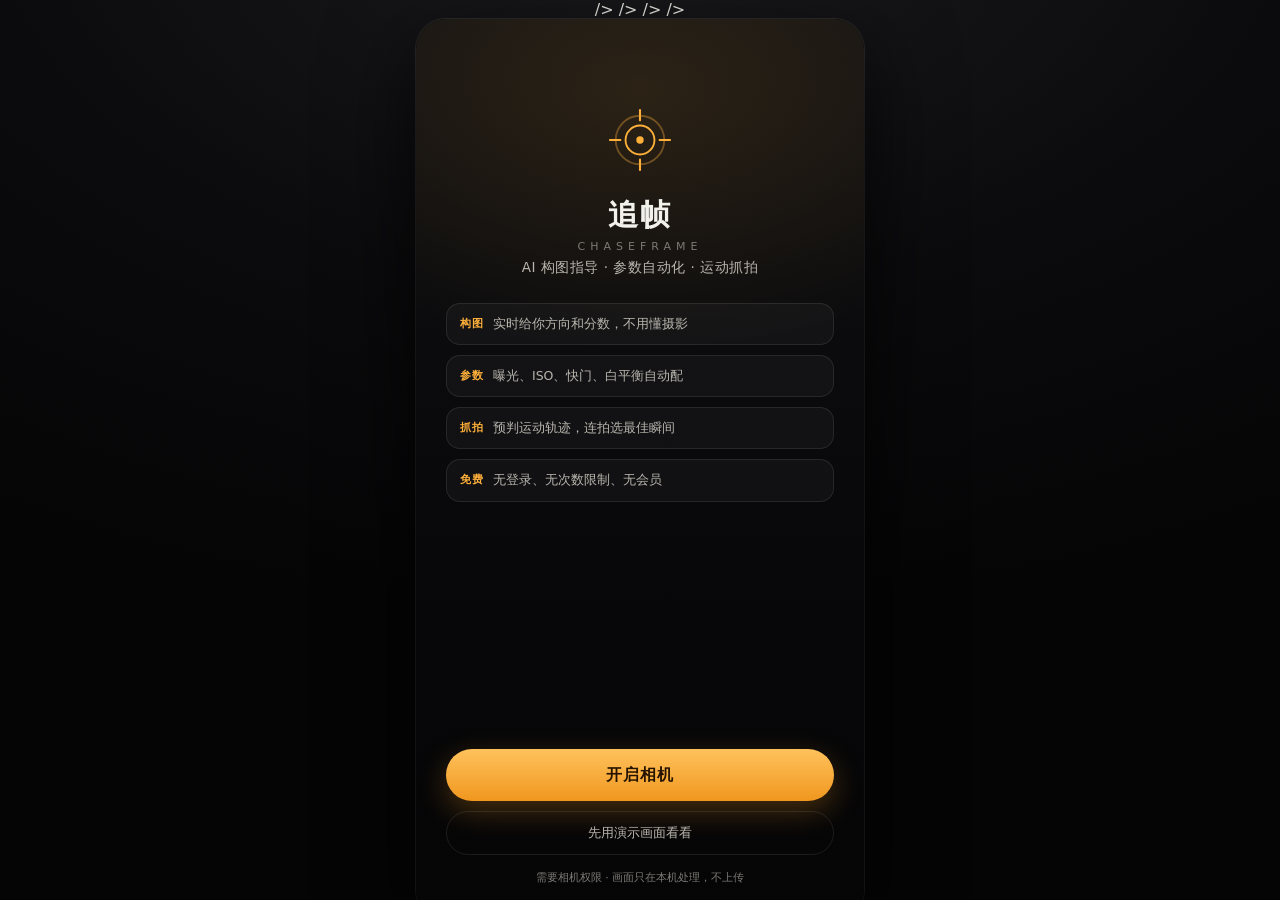
==== commit 1c6a50f8: "追帧 ChaseFrame v1.2.2：AI 构图 + 737 组滤镜 + 15 种构图 + 视频模式" ====
--- a/index.html
+++ b/index.html
@@ -4,7 +4,7 @@
 <meta charset="utf-8" />
 <meta name="viewport" content="width=device-width, initial-scale=1, maximum-scale=1, user-scalable=no, viewport-fit=cover" />
 <meta name="theme-color" content="#0a0a0c" />
-<meta name="app-version" content="1.2.1" /> /> /> />
+<meta name="app-version" content="1.2.2" /> /> /> /> />
 <meta name="apple-mobile-web-app-capable" content="yes" />
 <meta name="apple-mobile-web-app-status-bar-style" content="black-translucent" />
 <meta name="mobile-web-app-capable" content="yes" />
@@ -96,13 +96,6 @@
       <button id="btnExposure" class="rail-btn rail-text" title="曝光补偿">+0.0</button>
     </div>
 
-    <!-- 变焦 -->
-    <div class="zoom-bar" id="zoomBar">
-      <button class="z" data-z="1">1×</button>
-      <button class="z" data-z="2">2×</button>
-      <button class="z" data-z="3">3×</button>
-    </div>
-
     <div id="bigHint" class="big-hint">
       <span class="bh-arrow" id="bhArrow">↑</span>
       <span class="bh-text" id="bhText">对准想拍的东西</span>
@@ -125,9 +118,16 @@
         </button>
       </div>
 
-      <div class="cap-seg" id="capSeg">
-        <button data-cap="photo" class="is-active">照片</button>
-        <button data-cap="video">视频</button>
+      <div class="hud-sub">
+        <div class="cap-seg" id="capSeg">
+          <button data-cap="photo" class="is-active">照片</button>
+          <button data-cap="video">视频</button>
+        </div>
+        <div class="zoom-bar" id="zoomBar">
+          <button class="z" data-z="1">1×</button>
+          <button class="z" data-z="2">2×</button>
+          <button class="z" data-z="3">3×</button>
+        </div>
       </div>
 
       <div class="mode-scroll" id="modeScroll">
@@ -329,10 +329,10 @@
     <div class="ob-card">
       <div class="ob-step">1</div>
       <h2>对准想拍的东西</h2>
-      <p>白圈会套在主体上，方框是它该去的位置。</p>
+      <p>白圈套住主体，方框是它该去的位置。</p>
       <div class="ob-step">2</div>
       <h2>跟着箭头移手机</h2>
-      <p>把白圈挪进方框里就行，不用懂构图。</p>
+      <p>方框钉在画面里不会动，跟着箭头平移手机，让白圈靠过去就行。</p>
       <div class="ob-step">3</div>
       <h2>变绿就按快门</h2>
       <p>框变绿 = 构图到位，直接拍。</p>
--- a/css/app.css
+++ b/css/app.css
@@ -204,8 +204,9 @@
 .rail-btn:disabled { opacity: .35; }
 
 /* ---------- 变焦 ---------- */
+.hud-sub { display: flex; align-items: center; justify-content: space-between; gap: 10px; margin-bottom: 8px; }
+.hud-sub .cap-seg { margin: 0; }
 .zoom-bar {
-  position: absolute; left: 50%; transform: translateX(-50%); bottom: 236px; z-index: 7;
   display: flex; gap: 6px; padding: 4px; border-radius: 16px;
   background: rgba(16, 16, 18, 0.5); backdrop-filter: blur(14px);
   border: 1px solid rgba(255, 255, 255, 0.07);
@@ -777,8 +778,7 @@
 .viewfinder.simple .exif-strip { background: transparent; border-color: transparent; padding: 0; }
 .viewfinder.simple .exif-badge { margin-left: 0; }
 .viewfinder.simple .mode-scroll { justify-content: center; }
-.viewfinder.simple .cap-seg,
-.viewfinder.simple .zoom-bar,
+.viewfinder.simple .hud-sub,
 .viewfinder.simple .rail,
 .viewfinder.simple .score-meta { display: none; }
 .viewfinder.simple .score-row { margin-bottom: 6px; }
@@ -803,3 +803,6 @@
 .ob-card p { margin: 4px 0 0; font-size: 11.5px; color: var(--muted); line-height: 1.6; }
 .ob-card .btn-primary { margin-top: 16px; }
 .ob-card .btn-ghost { margin-top: 8px; font-size: 11.5px; }
+
+/* 大提示只在简易模式出现；专业模式已有评分标题与详情，避免重复与遮挡 */
+.viewfinder:not(.simple) .big-hint { display: none; }
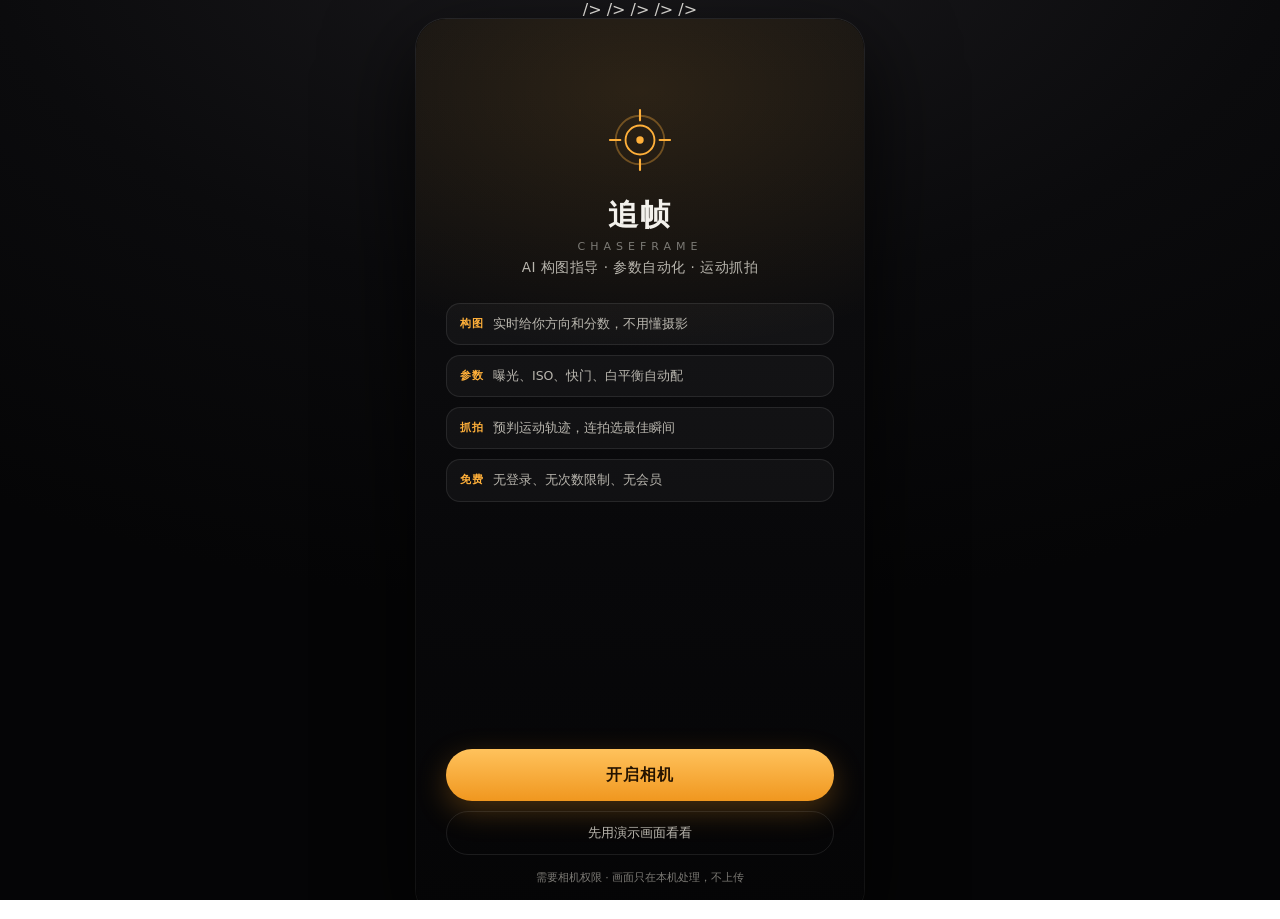
==== commit d02d157a: "追帧 ChaseFrame v1.2.3：AI 构图 + 737 组滤镜 + 15 种构图 + 视频模式" ====
--- a/index.html
+++ b/index.html
@@ -4,7 +4,7 @@
 <meta charset="utf-8" />
 <meta name="viewport" content="width=device-width, initial-scale=1, maximum-scale=1, user-scalable=no, viewport-fit=cover" />
 <meta name="theme-color" content="#0a0a0c" />
-<meta name="app-version" content="1.2.2" /> /> /> /> />
+<meta name="app-version" content="1.2.3" /> /> /> /> /> />
 <meta name="apple-mobile-web-app-capable" content="yes" />
 <meta name="apple-mobile-web-app-status-bar-style" content="black-translucent" />
 <meta name="mobile-web-app-capable" content="yes" />
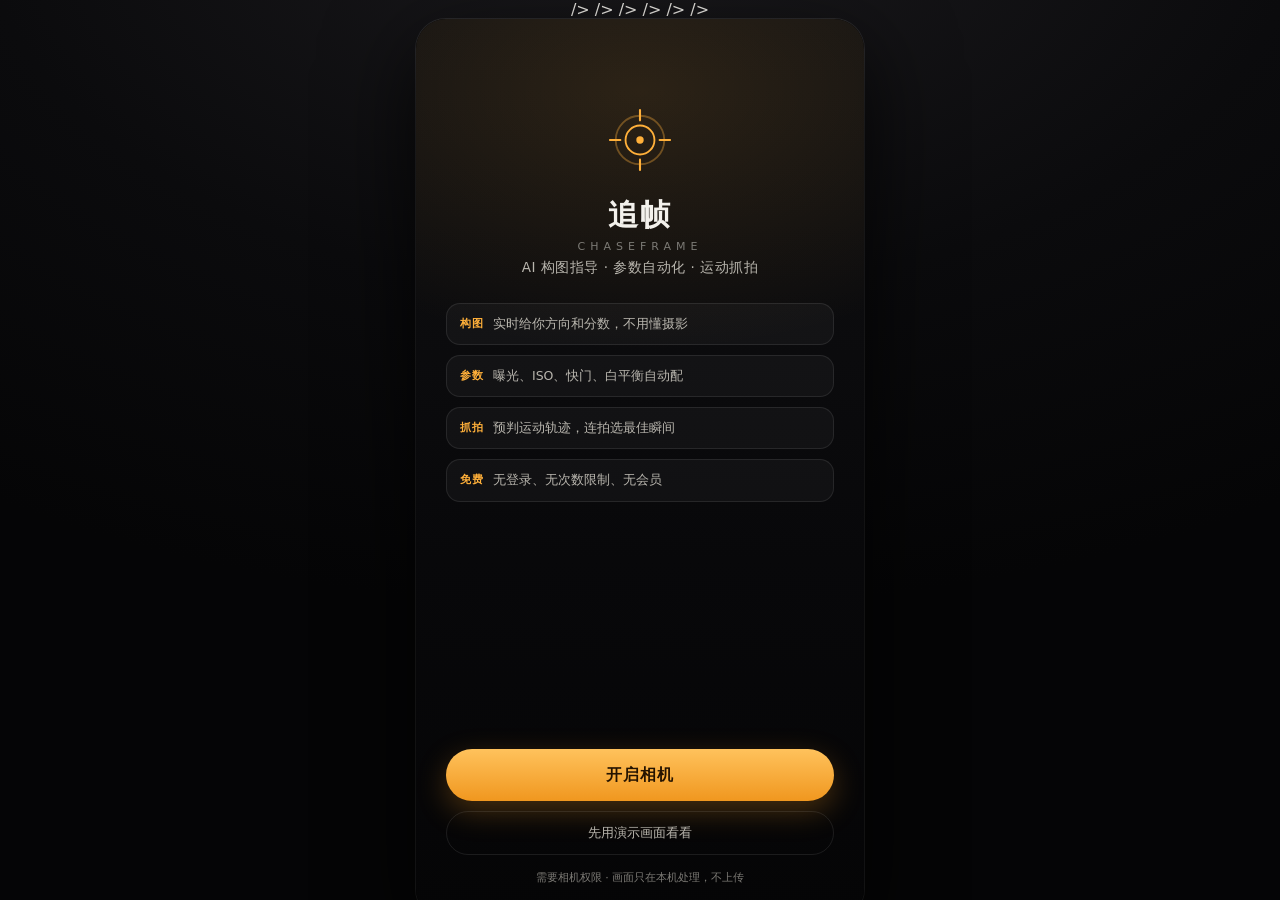
==== commit e64d711a: "追帧 ChaseFrame v1.3.0：AI 构图 + 737 组滤镜 + 15 种构图 + 视频模式" ====
--- a/index.html
+++ b/index.html
@@ -4,7 +4,7 @@
 <meta charset="utf-8" />
 <meta name="viewport" content="width=device-width, initial-scale=1, maximum-scale=1, user-scalable=no, viewport-fit=cover" />
 <meta name="theme-color" content="#0a0a0c" />
-<meta name="app-version" content="1.2.3" /> /> /> /> /> />
+<meta name="app-version" content="1.3.0" /> /> /> /> /> /> />
 <meta name="apple-mobile-web-app-capable" content="yes" />
 <meta name="apple-mobile-web-app-status-bar-style" content="black-translucent" />
 <meta name="mobile-web-app-capable" content="yes" />
@@ -74,6 +74,7 @@
         <span class="exif-item" id="exifEv">EV 0.0</span>
         <span class="exif-item" id="exifWb">AWB</span>
         <span class="exif-badge" id="exifMode">自动</span>
+        <span class="exif-badge alt" id="exifShot">景别 —</span>
       </div>
       <button id="btnMode" class="chip chip-text" title="切换简易/专业">简易</button>
       <button id="btnSettings" class="chip chip-icon" title="设置">
@@ -192,6 +193,7 @@
         <div class="style-grid" id="styleGrid"></div>
       </div>
       <div class="tab-pane" id="paneFilter" hidden>
+        <div class="rec-bar" id="recBar" hidden></div>
         <div class="filter-top">
           <input id="filterSearch" class="search" placeholder="搜索：portra / 黑白 / 夜景 / 电影" />
           <span class="fcount" id="filterCount"></span>
--- a/css/app.css
+++ b/css/app.css
@@ -806,3 +806,55 @@
 
 /* 大提示只在简易模式出现；专业模式已有评分标题与详情，避免重复与遮挡 */
 .viewfinder:not(.simple) .big-hint { display: none; }
+
+/* ================= 智能景别 / 智能推荐 ================= */
+.exif-badge.alt {
+  margin-left: 4px;
+  color: var(--accent);
+  background: rgba(255, 176, 58, .14);
+  border-color: rgba(255, 176, 58, .3);
+}
+.exif-badge.alt.closer { color: #ffc98a; background: rgba(255, 138, 92, .18); border-color: rgba(255, 138, 92, .38); }
+.exif-badge.alt.back { color: #9fe0ff; background: rgba(90, 200, 255, .14); border-color: rgba(90, 200, 255, .3); }
+
+.rec-bar { margin: 0 0 8px; }
+.rec-head {
+  display: flex; align-items: baseline; justify-content: space-between; margin-bottom: 5px;
+}
+.rec-head b { font-size: 11px; color: #f0ebe2; font-weight: 650; }
+.rec-head span { font-size: 9.5px; color: var(--muted); }
+.rec-list { display: flex; gap: 6px; overflow-x: auto; scrollbar-width: none; }
+.rec-list::-webkit-scrollbar { display: none; }
+.rec-chip {
+  flex: none; max-width: 46%; text-align: left; padding: 7px 9px 8px;
+  border-radius: 11px; border: 1px solid rgba(255, 176, 58, .28);
+  background: linear-gradient(160deg, rgba(255, 176, 58, .14), rgba(255, 176, 58, .05));
+}
+.rec-chip b { display: block; font-size: 8.5px; color: var(--accent); letter-spacing: .3px; }
+.rec-chip span { display: block; font-size: 11.5px; color: #f3efe7; font-weight: 600; margin-top: 2px; }
+.rec-chip i {
+  display: block; font-size: 9px; color: var(--muted); font-style: normal; margin-top: 3px;
+  line-height: 1.35;
+}
+.rec-chip.is-active { border-color: var(--accent); background: rgba(255, 176, 58, .2); }
+
+.fs-item.rec span { color: var(--accent); font-weight: 600; }
+.fs-item.rec img { border-color: rgba(255, 176, 58, .55); }
+
+.fs-item.rec .rec-flag {
+  position: absolute; left: 4px; top: 2px; z-index: 2;
+  font-size: 9px; color: #241300; background: var(--accent);
+  width: 13px; height: 13px; border-radius: 50%;
+  display: grid; place-items: center; line-height: 1;
+}
+.fs-item .rec-flag { display: none; }
+.fs-item.rec .rec-flag { display: grid; }
+
+/* 专业模式顶部条太挤：WB 与景别标签让位（景别在评分副标题里） */
+.viewfinder:not(.simple) #exifWb,
+.viewfinder:not(.simple) #exifShot { display: none; }
+.viewfinder:not(.simple) .exif-strip { gap: 4px; font-size: 10px; }
+
+/* 评分文字压在画面上时也要读得清 */
+.score-title { text-shadow: 0 1px 3px rgba(0, 0, 0, .85); }
+.score-detail { text-shadow: 0 1px 2px rgba(0, 0, 0, .8); }
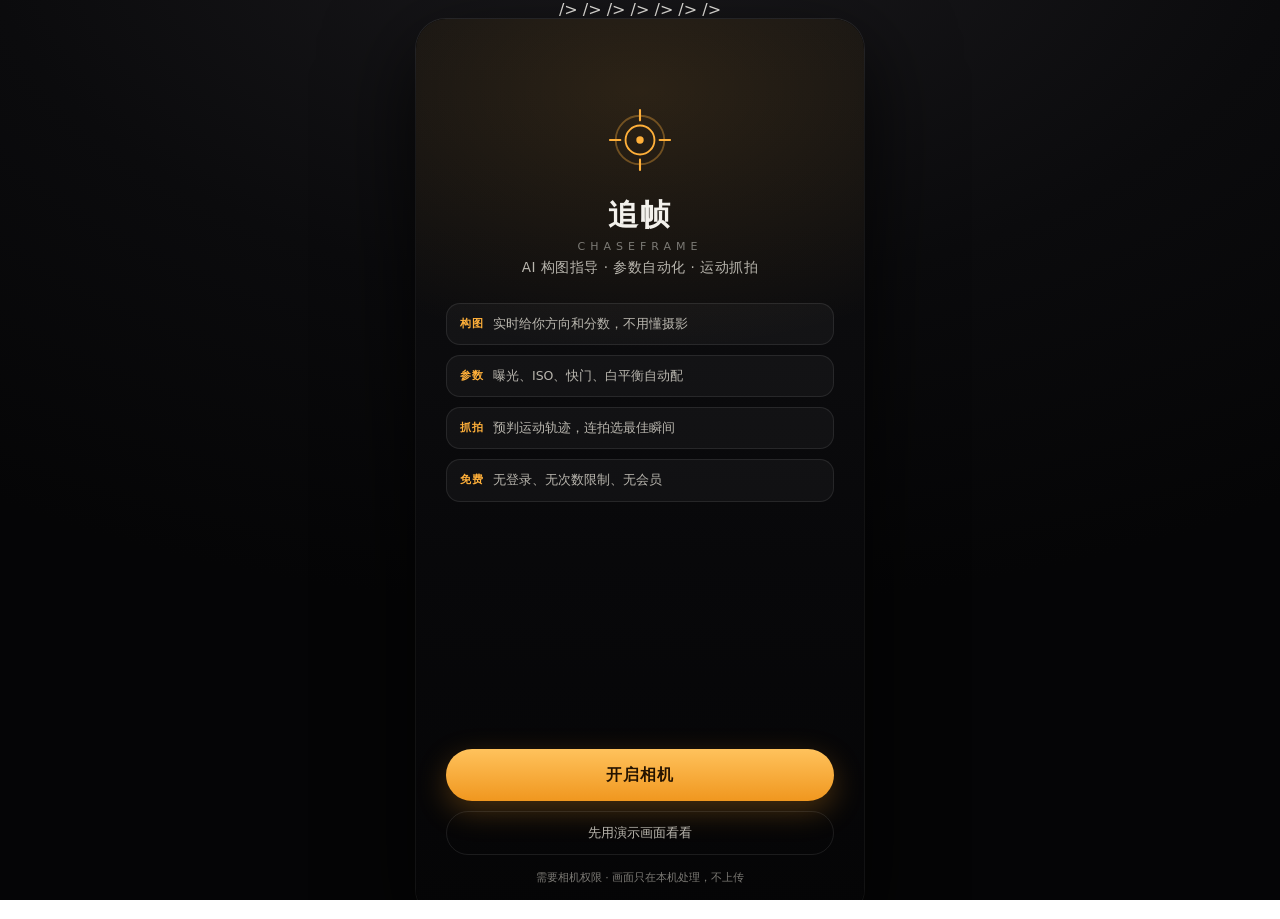
==== commit 1c965949: "追帧 ChaseFrame v1.3.1：AI 构图 + 737 组滤镜 + 15 种构图 + 视频模式" ====
--- a/index.html
+++ b/index.html
@@ -4,7 +4,7 @@
 <meta charset="utf-8" />
 <meta name="viewport" content="width=device-width, initial-scale=1, maximum-scale=1, user-scalable=no, viewport-fit=cover" />
 <meta name="theme-color" content="#0a0a0c" />
-<meta name="app-version" content="1.3.0" /> /> /> /> /> /> />
+<meta name="app-version" content="1.3.1" /> /> /> /> /> /> /> />
 <meta name="apple-mobile-web-app-capable" content="yes" />
 <meta name="apple-mobile-web-app-status-bar-style" content="black-translucent" />
 <meta name="mobile-web-app-capable" content="yes" />
@@ -75,6 +75,7 @@
         <span class="exif-item" id="exifWb">AWB</span>
         <span class="exif-badge" id="exifMode">自动</span>
         <span class="exif-badge alt" id="exifShot">景别 —</span>
+        <button class="exif-badge zoom" id="zoomChip" hidden>1.0×</button>
       </div>
       <button id="btnMode" class="chip chip-text" title="切换简易/专业">简易</button>
       <button id="btnSettings" class="chip chip-icon" title="设置">
@@ -280,6 +281,7 @@
         <label class="row"><span>运动优先快门</span><input type="checkbox" id="optFast" checked /><i class="sw"></i></label>
         <label class="row"><span>硬件参数直写</span><input type="checkbox" id="optHw" checked /><i class="sw"></i></label>
         <label class="row"><span>构图到位自动抓拍</span><input type="checkbox" id="optAuto" /><i class="sw"></i></label>
+        <label class="row"><span>特写自动变焦</span><input type="checkbox" id="optAutoZoom" checked /><i class="sw"></i></label>
         <div class="row col">
           <span>曝光补偿 <b id="evVal">+0.0</b></span>
           <input type="range" id="optEv" min="-2" max="2" step="0.1" value="0" />
--- a/css/app.css
+++ b/css/app.css
@@ -858,3 +858,18 @@
 /* 评分文字压在画面上时也要读得清 */
 .score-title { text-shadow: 0 1px 3px rgba(0, 0, 0, .85); }
 .score-detail { text-shadow: 0 1px 2px rgba(0, 0, 0, .8); }
+
+/* 数码变焦：镜头不支持硬件 zoom 时，用缩放画面实现 */
+#video { transform: scale(var(--z, 1)); transform-origin: 50% 50%; }
+#video.mirror { transform: scale(var(--z, 1)) scaleX(-1); }
+#demoCanvasWrap { transform: scale(var(--z, 1)); transform-origin: 50% 50%; }
+
+/* 变焦数字胶囊（简易模式可见，点一下回到 1×） */
+.exif-badge.zoom {
+  margin-left: 4px;
+  color: #ffd9a8;
+  background: rgba(255, 176, 58, .18);
+  border: 1px solid rgba(255, 176, 58, .42);
+  font-variant-numeric: tabular-nums;
+}
+.viewfinder:not(.simple) #zoomChip { display: none; }
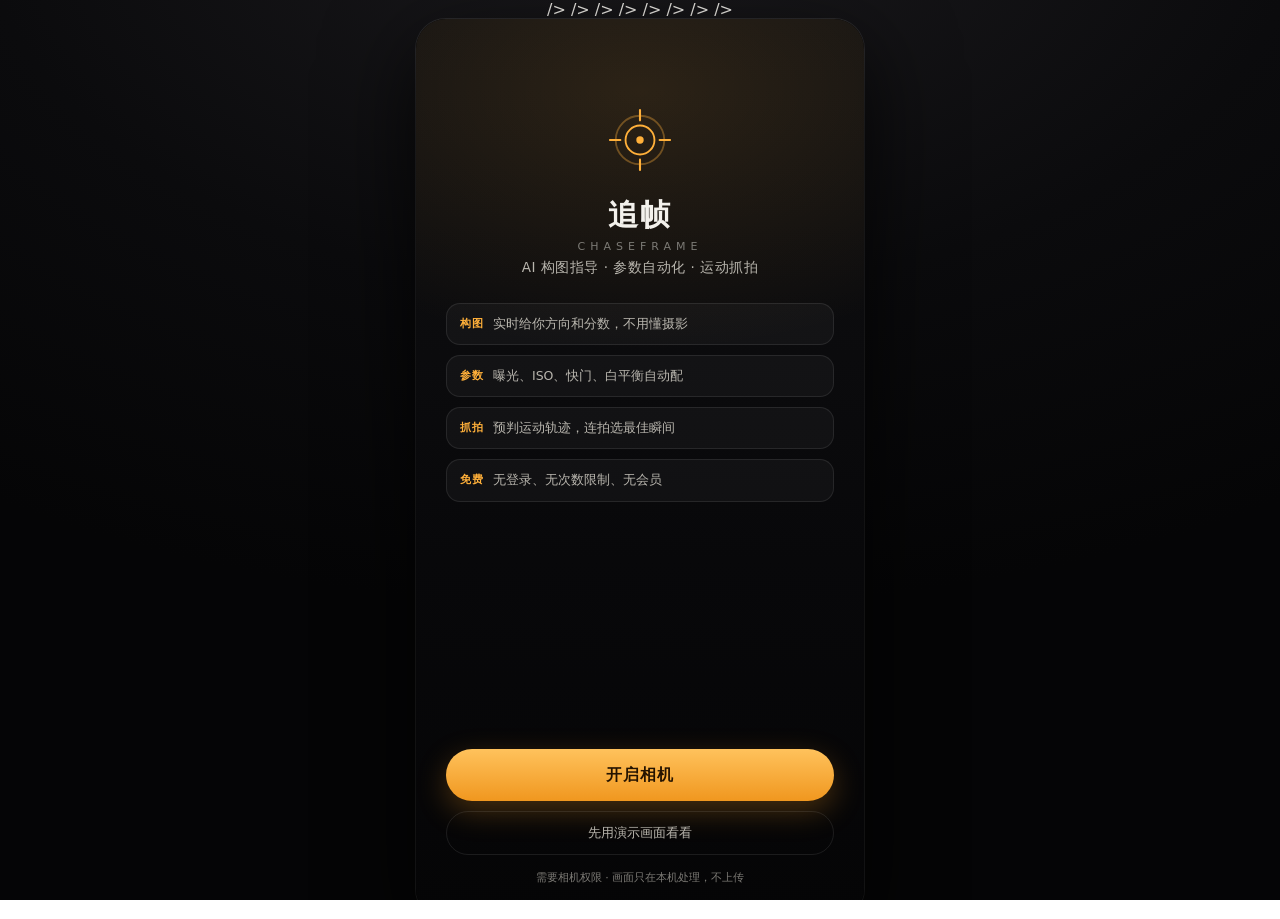
==== commit b6036221: "追帧 ChaseFrame v1.3.2：AI 构图 + 737 组滤镜 + 15 种构图 + 视频模式" ====
--- a/index.html
+++ b/index.html
@@ -4,7 +4,7 @@
 <meta charset="utf-8" />
 <meta name="viewport" content="width=device-width, initial-scale=1, maximum-scale=1, user-scalable=no, viewport-fit=cover" />
 <meta name="theme-color" content="#0a0a0c" />
-<meta name="app-version" content="1.3.1" /> /> /> /> /> /> /> />
+<meta name="app-version" content="1.3.2" /> /> /> /> /> /> /> /> />
 <meta name="apple-mobile-web-app-capable" content="yes" />
 <meta name="apple-mobile-web-app-status-bar-style" content="black-translucent" />
 <meta name="mobile-web-app-capable" content="yes" />
@@ -290,8 +290,16 @@
 
       <div class="group">
         <div class="group-title">出片</div>
+        <label class="row"><span>拍摄分辨率</span>
+          <select id="optRes">
+            <option value="auto">自动</option>
+            <option value="4k">4K · 3840×2160</option>
+            <option value="1080">1080p</option>
+            <option value="720">720p</option>
+          </select>
+        </label>
         <label class="row"><span>画幅比例</span>
-          <select id="optRatio"><option value="4:3">4:3</option><option value="16:9">16:9</option><option value="1:1">1:1</option><option value="9:16">9:16</option></select>
+          <select id="optRatio"><option value="4:3">4:3</option><option value="16:9">16:9</option><option value="1:1">1:1</option><option value="5:4">5:4</option><option value="9:16">9:16</option></select>
         </label>
         <label class="row"><span>参数水印</span><input type="checkbox" id="optWatermark" /><i class="sw"></i></label>
         <label class="row"><span>保存后震动反馈</span><input type="checkbox" id="optHaptic" checked /><i class="sw"></i></label>
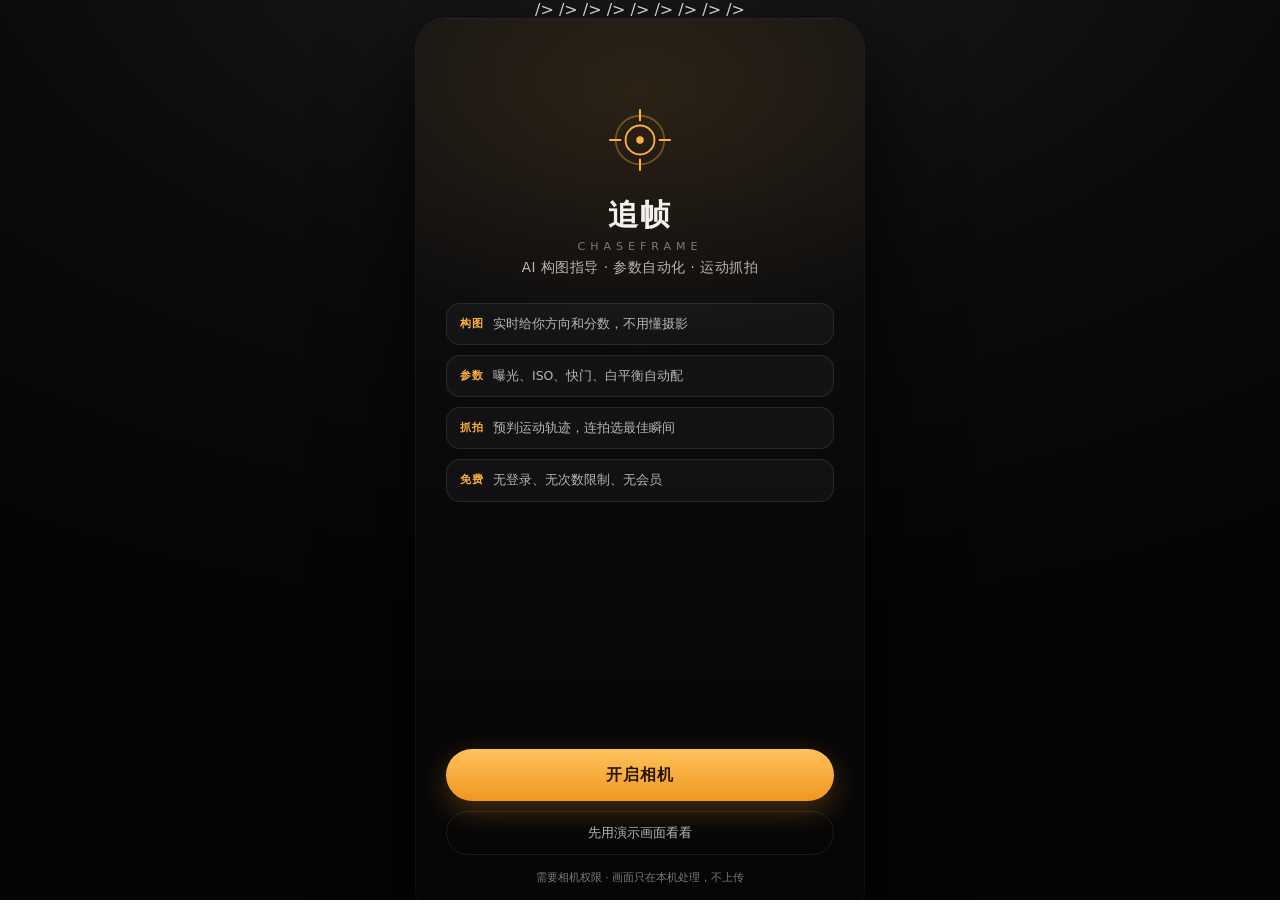
==== commit 1b9c2bef: "追帧 ChaseFrame v1.3.3：AI 构图 + 737 组滤镜 + 15 种构图 + 视频模式" ====
--- a/index.html
+++ b/index.html
@@ -4,7 +4,7 @@
 <meta charset="utf-8" />
 <meta name="viewport" content="width=device-width, initial-scale=1, maximum-scale=1, user-scalable=no, viewport-fit=cover" />
 <meta name="theme-color" content="#0a0a0c" />
-<meta name="app-version" content="1.3.2" /> /> /> /> /> /> /> /> />
+<meta name="app-version" content="1.3.3" /> /> /> /> /> /> /> /> /> />
 <meta name="apple-mobile-web-app-capable" content="yes" />
 <meta name="apple-mobile-web-app-status-bar-style" content="black-translucent" />
 <meta name="mobile-web-app-capable" content="yes" />
@@ -76,6 +76,7 @@
         <span class="exif-badge" id="exifMode">自动</span>
         <span class="exif-badge alt" id="exifShot">景别 —</span>
         <button class="exif-badge zoom" id="zoomChip" hidden>1.0×</button>
+        <button class="exif-badge lock" id="lockChip" hidden>锁定 10s</button>
       </div>
       <button id="btnMode" class="chip chip-text" title="切换简易/专业">简易</button>
       <button id="btnSettings" class="chip chip-icon" title="设置">
--- a/css/app.css
+++ b/css/app.css
@@ -873,3 +873,12 @@
   font-variant-numeric: tabular-nums;
 }
 .viewfinder:not(.simple) #zoomChip { display: none; }
+
+/* 主体锁定胶囊：让"圈为什么不动"有明确解释 */
+.exif-badge.lock {
+  margin-left: 4px;
+  color: #d7f0ff;
+  background: rgba(90, 200, 255, .16);
+  border: 1px solid rgba(90, 200, 255, .42);
+  font-variant-numeric: tabular-nums;
+}
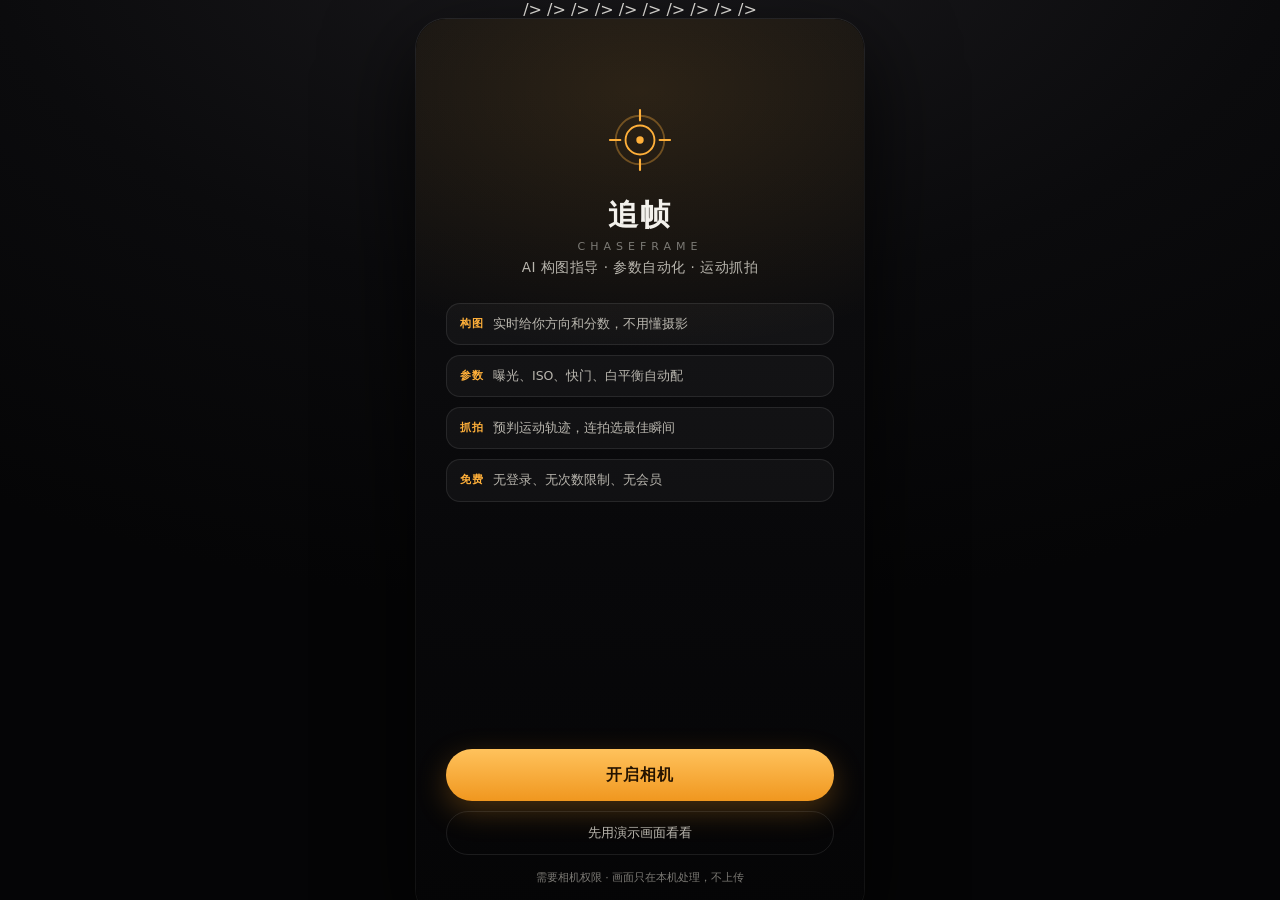
==== commit a2847464: "追帧 ChaseFrame v1.3.4：AI 构图 + 737 组滤镜 + 15 种构图 + 视频模式" ====
--- a/index.html
+++ b/index.html
@@ -4,7 +4,7 @@
 <meta charset="utf-8" />
 <meta name="viewport" content="width=device-width, initial-scale=1, maximum-scale=1, user-scalable=no, viewport-fit=cover" />
 <meta name="theme-color" content="#0a0a0c" />
-<meta name="app-version" content="1.3.3" /> /> /> /> /> /> /> /> /> />
+<meta name="app-version" content="1.3.4" /> /> /> /> /> /> /> /> /> /> />
 <meta name="apple-mobile-web-app-capable" content="yes" />
 <meta name="apple-mobile-web-app-status-bar-style" content="black-translucent" />
 <meta name="mobile-web-app-capable" content="yes" />
@@ -345,7 +345,7 @@
       <p>白圈套住主体，方框是它该去的位置。</p>
       <div class="ob-step">2</div>
       <h2>跟着箭头移手机</h2>
-      <p>方框钉在画面里不会动，跟着箭头平移手机，让白圈靠过去就行。</p>
+      <p>方框钉在画面里不会动。手机往左移，画面里的东西（包括白圈）会往右滑——跟着箭头平移到白圈进框为止。</p>
       <div class="ob-step">3</div>
       <h2>变绿就按快门</h2>
       <p>框变绿 = 构图到位，直接拍。</p>
